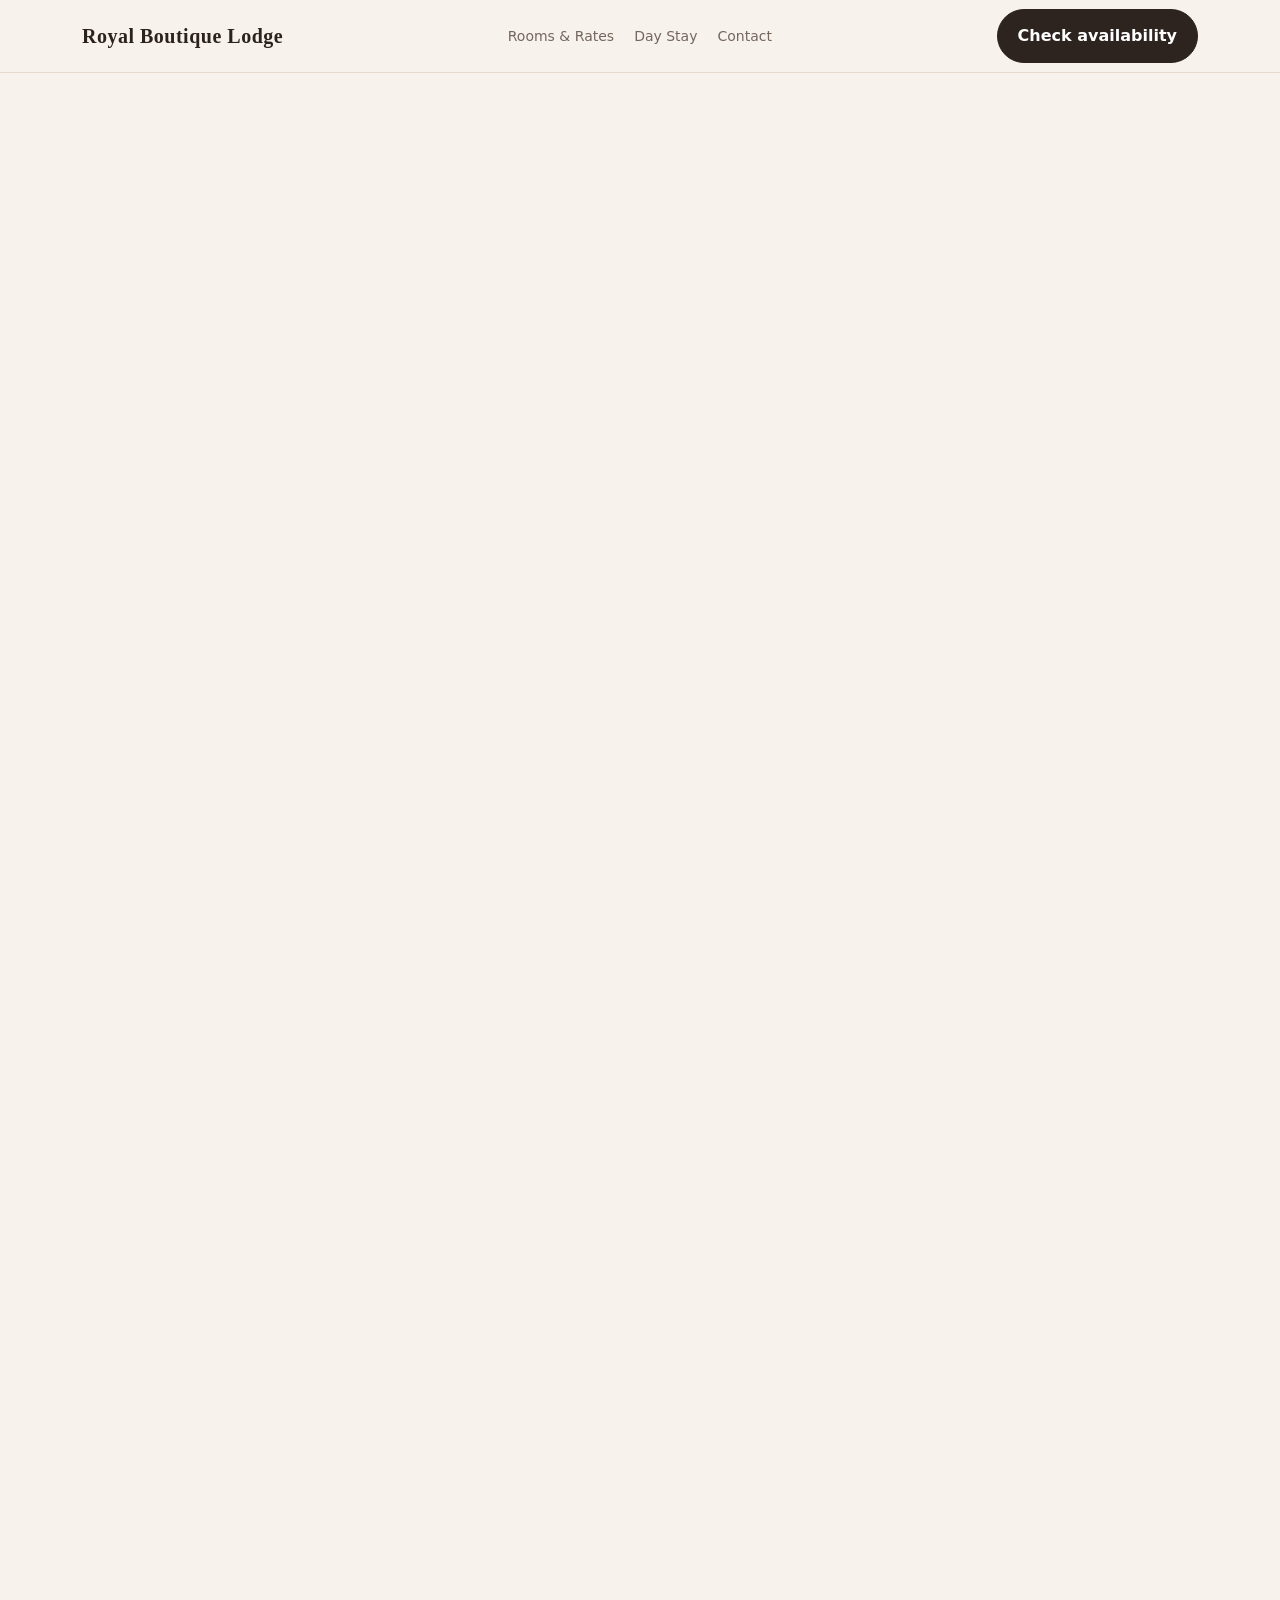
==== contact/index.html @ de84c00b "Refresh Royal Boutique Lodge photos and guest information" ====
<!doctype html><html lang="en-ZW"><head><meta charset="utf-8"><meta name="viewport" content="width=device-width,initial-scale=1"><title>Contact Royal Boutique Lodge | Hillside, Harare</title><meta name="description" content="Contact Royal Boutique Lodge at 76 Le Roux Drive, Hillside, Harare. Call or WhatsApp 0790249322 and open Google Maps directions to the lodge."><meta name="robots" content="index,follow,max-image-preview:large"><link rel="canonical" href="https://royalboutiquelodge.com/contact/"><link rel="icon" href="/favicon.svg" type="image/svg+xml"><link rel="stylesheet" href="/assets/styles.css"><meta property="og:title" content="Contact Royal Boutique Lodge | Hillside, Harare"><meta property="og:description" content="76 Le Roux Drive, Hillside, Harare · Call or WhatsApp 0790249322 · Google Maps directions available."><meta property="og:url" content="https://royalboutiquelodge.com/contact/"><meta property="og:type" content="website"><meta property="og:image" content="https://static.metricool.com/planner/202610/7304868-file-1771513072494324960.jpeg"><script type="application/ld+json">{"@context":"https://schema.org","@graph":[{"@type":"LodgingBusiness","@id":"https://royalboutiquelodge.com/#lodge","name":"Royal Boutique Lodge","url":"https://royalboutiquelodge.com/","telephone":"+263790249322","image":"https://static.metricool.com/planner/202610/7304868-file-1771513072494324960.jpeg","address":{"@type":"PostalAddress","streetAddress":"76 Le Roux Drive, Hillside","addressLocality":"Harare","addressCountry":"ZW"},"hasMap":"https://www.google.com/maps/dir/?api=1&destination=76%20Le%20Roux%20Drive%2C%20Hillside%2C%20Harare%2C%20Zimbabwe"},{"@type":"BreadcrumbList","itemListElement":[{"@type":"ListItem","position":1,"name":"Home","item":"https://royalboutiquelodge.com/"},{"@type":"ListItem","position":2,"name":"Contact","item":"https://royalboutiquelodge.com/contact/"}]}]}</script></head><body><header><div class="wrap"><nav><a class="brand" href="/">Royal Boutique Lodge</a><div class="navlinks"><a href="/rooms/">Rooms & Rates</a><a href="/day-stay-harare/">Day Stay</a><a href="/contact/">Contact</a></div><a class="btn primary" href="https://wa.me/263790249322?text=Hello%20Royal%20Boutique%20Lodge%2C%20I%27d%20like%20to%20check%20availability." target="_blank" rel="noopener noreferrer">Check availability</a></nav></div></header><main><section class="page-hero"><div class="wrap"><div class="breadcrumbs"><a href="/">Home</a> / Contact</div><div class="eyebrow">Hillside · Harare</div><h1>Contact Royal Boutique Lodge</h1><p>Call or WhatsApp us directly to check current room availability, or open the lodge address in Google Maps for directions.</p></div></section><section><div class="wrap split"><div><div class="room-photo"><img src="https://static.metricool.com/planner/202610/7304868-file-1771513072494324960.jpeg" alt="Actual exterior of Royal Boutique Lodge at 76 Le Roux Drive, Hillside, Harare" width="960" height="1280" loading="eager" decoding="async"></div><div class="photo-note" style="margin-top:16px"><strong>Actual photo:</strong> this is Royal Boutique Lodge in Hillside, Harare.</div></div><div class="contact-card"><div class="eyebrow" style="color:#d8af7a">Book direct</div><h2>Royal Boutique Lodge</h2><p>76 Le Roux Drive<br>Hillside, Harare<br>Zimbabwe</p><p><strong>Call or WhatsApp</strong><br><a href="tel:+263790249322">0790249322</a></p><div class="cta"><a class="btn light" href="https://wa.me/263790249322?text=Hello%20Royal%20Boutique%20Lodge%2C%20I%27d%20like%20to%20check%20availability." target="_blank" rel="noopener noreferrer">WhatsApp us</a><a class="btn ghost-light" href="tel:+263790249322">Call now</a><a class="btn ghost-light" href="https://www.google.com/maps/dir/?api=1&destination=76%20Le%20Roux%20Drive%2C%20Hillside%2C%20Harare%2C%20Zimbabwe" target="_blank" rel="noopener noreferrer">Get Google Maps directions</a></div></div></div></section><section style="padding-top:0"><div class="wrap"><div class="section-head"><div><div class="eyebrow">Find us</div><h2>76 Le Roux Drive, Hillside</h2></div><p>Use the interactive map below or tap Get directions to open Google Maps navigation.</p></div><div class="map"><iframe title="Map showing Royal Boutique Lodge in Hillside, Harare" src="https://www.google.com/maps?q=76+Le+Roux+Drive,+Hillside,+Harare,+Zimbabwe&output=embed" width="100%" height="100%" style="border:0;min-height:420px" loading="lazy" referrerpolicy="no-referrer-when-downgrade"></iframe></div><div class="cta"><a class="btn primary" href="https://www.google.com/maps/dir/?api=1&destination=76%20Le%20Roux%20Drive%2C%20Hillside%2C%20Harare%2C%20Zimbabwe" target="_blank" rel="noopener noreferrer">Open Google Maps directions</a></div></div></section></main><footer><div class="wrap footer-row"><div>Royal Boutique Lodge · 76 Le Roux Drive, Hillside, Harare</div><div class="footer-links"><a href="/">Home</a><a href="/rooms/">Rooms</a><a href="/day-stay-harare/">Day Stay</a><a href="https://www.google.com/maps/dir/?api=1&destination=76%20Le%20Roux%20Drive%2C%20Hillside%2C%20Harare%2C%20Zimbabwe" target="_blank" rel="noopener noreferrer">Google Maps</a></div></div></footer><div class="mobilebar"><a class="btn secondary" href="tel:+263790249322">Call</a><a class="btn primary" href="https://wa.me/263790249322?text=Hello%20Royal%20Boutique%20Lodge%2C%20I%27d%20like%20to%20check%20availability." target="_blank" rel="noopener noreferrer">WhatsApp</a></div></body></html>
---- assets/styles.css ----
:root{--ink:#2b211d;--paper:#f7f2eb;--surface:#fffaf4;--deep:#2d241f;--accent:#aa7a43;--muted:#74675f;--line:#e5d8ca;--shadow:0 22px 60px rgba(45,36,31,.13);--radius:24px}*{box-sizing:border-box}html{scroll-behavior:smooth}body{margin:0;font-family:Inter,system-ui,-apple-system,Segoe UI,Roboto,Arial,sans-serif;color:var(--ink);background:var(--paper);line-height:1.6}a{color:inherit;text-decoration:none}img{display:block;width:100%;height:100%;object-fit:cover}button,a{-webkit-tap-highlight-color:transparent}.skip{position:absolute;left:-9999px;top:auto}.skip:focus{left:12px;top:12px;background:#fff;padding:10px 14px;border-radius:8px;z-index:100}.wrap{max-width:1160px;margin:auto;padding:0 22px}.eyebrow{font-size:12px;letter-spacing:.17em;text-transform:uppercase;color:var(--accent);font-weight:800}.muted{color:var(--muted)}h1,h2,h3{font-family:Georgia,"Times New Roman",serif;line-height:1.08;margin-top:0}h1{font-size:clamp(44px,7vw,80px);letter-spacing:-.035em;margin:12px 0 20px}h2{font-size:clamp(32px,5vw,52px);letter-spacing:-.025em;margin-bottom:12px}h3{font-size:24px;margin-bottom:8px}p{margin-top:0}header{position:sticky;top:0;z-index:40;background:rgba(247,242,235,.95);backdrop-filter:blur(12px);border-bottom:1px solid rgba(229,216,202,.9)}nav{height:72px;display:flex;align-items:center;justify-content:space-between;gap:22px}.brand{font-family:Georgia,"Times New Roman",serif;font-weight:700;letter-spacing:.025em;font-size:20px;white-space:nowrap}.navlinks{display:flex;gap:20px;font-size:14px;color:var(--muted)}.navlinks a:hover,.navlinks a:focus-visible{color:var(--ink)}.btn{display:inline-flex;align-items:center;justify-content:center;gap:8px;border-radius:999px;padding:13px 20px;font-weight:800;border:1px solid var(--deep);transition:.18s ease}.btn:hover{transform:translateY(-1px)}.btn:focus-visible,.navlinks a:focus-visible{outline:3px solid rgba(170,122,67,.35);outline-offset:3px}.btn.primary{background:var(--deep);color:#fff}.btn.secondary{background:transparent}.btn.light{background:#fff;color:var(--deep);border-color:#fff}.btn.ghost-light{background:transparent;color:#fff;border-color:rgba(255,255,255,.72)}.hero{max-width:1160px;margin:auto;min-height:76vh;display:grid;grid-template-columns:1.02fr .98fr;align-items:center;gap:44px;padding:58px 22px 46px}.hero-copy>p{font-size:20px;color:var(--muted);max-width:650px}.hero-media{position:relative;height:600px;border-radius:30px;overflow:hidden;box-shadow:var(--shadow);background:#d8ccc0}.hero-media:after{content:"";position:absolute;inset:0;background:linear-gradient(180deg,transparent 55%,rgba(28,21,17,.42))}.hero-caption{position:absolute;left:24px;right:24px;bottom:22px;z-index:2;color:#fff;font-weight:700;font-size:14px}.chips,.cta{display:flex;flex-wrap:wrap;gap:10px}.chips{margin:22px 0 0}.chip{border:1px solid var(--line);background:var(--surface);border-radius:999px;padding:8px 12px;font-size:14px;font-weight:700}.cta{margin-top:26px}.trust-strip{border-top:1px solid var(--line);border-bottom:1px solid var(--line);background:rgba(255,250,244,.7)}.trust-grid{display:grid;grid-template-columns:repeat(4,1fr)}.trust-item{padding:18px;text-align:center;font-size:14px;font-weight:750;border-right:1px solid var(--line)}.trust-item:last-child{border-right:none}section{padding:78px 0;content-visibility:auto;contain-intrinsic-size:1px 700px}.hero{content-visibility:visible;contain-intrinsic-size:auto}.section-head{display:flex;justify-content:space-between;align-items:end;gap:28px;margin-bottom:30px}.section-head p{max-width:560px;color:var(--muted);margin-bottom:4px}.cards{display:grid;grid-template-columns:repeat(4,1fr);gap:16px}.card{background:var(--surface);border:1px solid var(--line);border-radius:var(--radius);overflow:hidden}.card-body{padding:22px}.card-media{aspect-ratio:4/3;background:#d9cec2}.price{font-family:Georgia,"Times New Roman",serif;font-size:31px;display:block;margin:8px 0 2px}.small{font-size:14px}.features{display:grid;grid-template-columns:repeat(3,1fr);gap:18px}.feature{background:var(--surface);border:1px solid var(--line);border-radius:22px;padding:26px}.feature p{color:var(--muted);margin-bottom:0}.gallery{display:grid;grid-template-columns:1.25fr .75fr;grid-template-rows:290px 290px;gap:14px}.gallery figure{margin:0;border-radius:24px;overflow:hidden;background:#ddd0c3}.gallery figure:first-child{grid-row:span 2}.split{display:grid;grid-template-columns:1fr 1fr;gap:36px;align-items:center}.dark-box{background:var(--deep);color:#fff;border-radius:28px;padding:38px}.dark-box p{color:#e9dfd7}.list{display:grid;gap:12px}.list-item{background:var(--surface);border:1px solid var(--line);border-radius:18px;padding:18px}.faq{display:grid;grid-template-columns:.9fr 1.1fr;gap:38px}.faq-list{display:grid;gap:12px}details{background:var(--surface);border:1px solid var(--line);border-radius:18px;padding:18px 20px}summary{font-weight:800;cursor:pointer}details p{color:var(--muted);margin:12px 0 0}.map{min-height:420px;border-radius:26px;overflow:hidden;border:1px solid var(--line);background:#e5dbd0}.contact-card{background:var(--deep);color:#fff;border-radius:26px;padding:38px}.contact-card p{color:#e8ddd2}.page-hero{padding:70px 0 36px}.page-hero p{max-width:760px;font-size:19px;color:var(--muted)}.breadcrumbs{font-size:13px;color:var(--muted);margin-bottom:18px}.breadcrumbs a{text-decoration:underline;text-underline-offset:3px}.room-layout{display:grid;grid-template-columns:1.05fr .95fr;gap:34px;align-items:start}.room-photo{aspect-ratio:4/3;border-radius:28px;overflow:hidden;background:#d8ccc0;box-shadow:var(--shadow)}.booking-box{position:sticky;top:96px;background:var(--surface);border:1px solid var(--line);border-radius:24px;padding:28px}.booking-box .price{font-size:38px}.notice{font-size:13px;color:var(--muted);margin-top:14px}.link-list{display:flex;flex-wrap:wrap;gap:10px}.text-link{font-weight:800;text-decoration:underline;text-underline-offset:4px}.photo-note{border:1px dashed #cbb49a;background:#f1e7dc;border-radius:18px;padding:16px;color:var(--muted);font-size:14px}footer{padding:34px 0 98px;border-top:1px solid var(--line);color:var(--muted);font-size:14px}.footer-row{display:flex;justify-content:space-between;gap:20px;flex-wrap:wrap}.footer-links{display:flex;gap:14px;flex-wrap:wrap}.mobilebar{display:none}@media(max-width:950px){.navlinks{display:none}.hero{grid-template-columns:1fr;min-height:auto;padding-top:38px}.hero-media{height:470px}.cards{grid-template-columns:1fr 1fr}.features{grid-template-columns:1fr 1fr}.split,.faq,.room-layout{grid-template-columns:1fr}.booking-box{position:static}.trust-grid{grid-template-columns:1fr 1fr}.trust-item:nth-child(2){border-right:none}.trust-item:nth-child(-n+2){border-bottom:1px solid var(--line)}}@media(max-width:600px){.wrap{padding:0 17px}header nav{height:66px}nav>.btn{display:none}.brand{font-size:18px}.hero{padding:28px 17px 34px}h1{font-size:44px}.hero-copy>p{font-size:18px}.hero-media{height:370px;border-radius:22px}section{padding:56px 0}.section-head{display:block}.cards,.features{grid-template-columns:1fr}.gallery{grid-template-columns:1fr;grid-template-rows:300px 230px 230px}.gallery figure:first-child{grid-row:auto}.trust-item{padding:15px 9px;font-size:13px}.dark-box,.contact-card,.booking-box{padding:26px}.mobilebar{position:fixed;bottom:0;left:0;right:0;z-index:50;background:#fff;padding:10px 12px;border-top:1px solid var(--line);display:grid;grid-template-columns:1fr 1fr;gap:10px}.mobilebar .btn{padding:12px 10px}}@media(prefers-reduced-motion:reduce){html{scroll-behavior:auto}.btn{transition:none}.btn:hover{transform:none}}
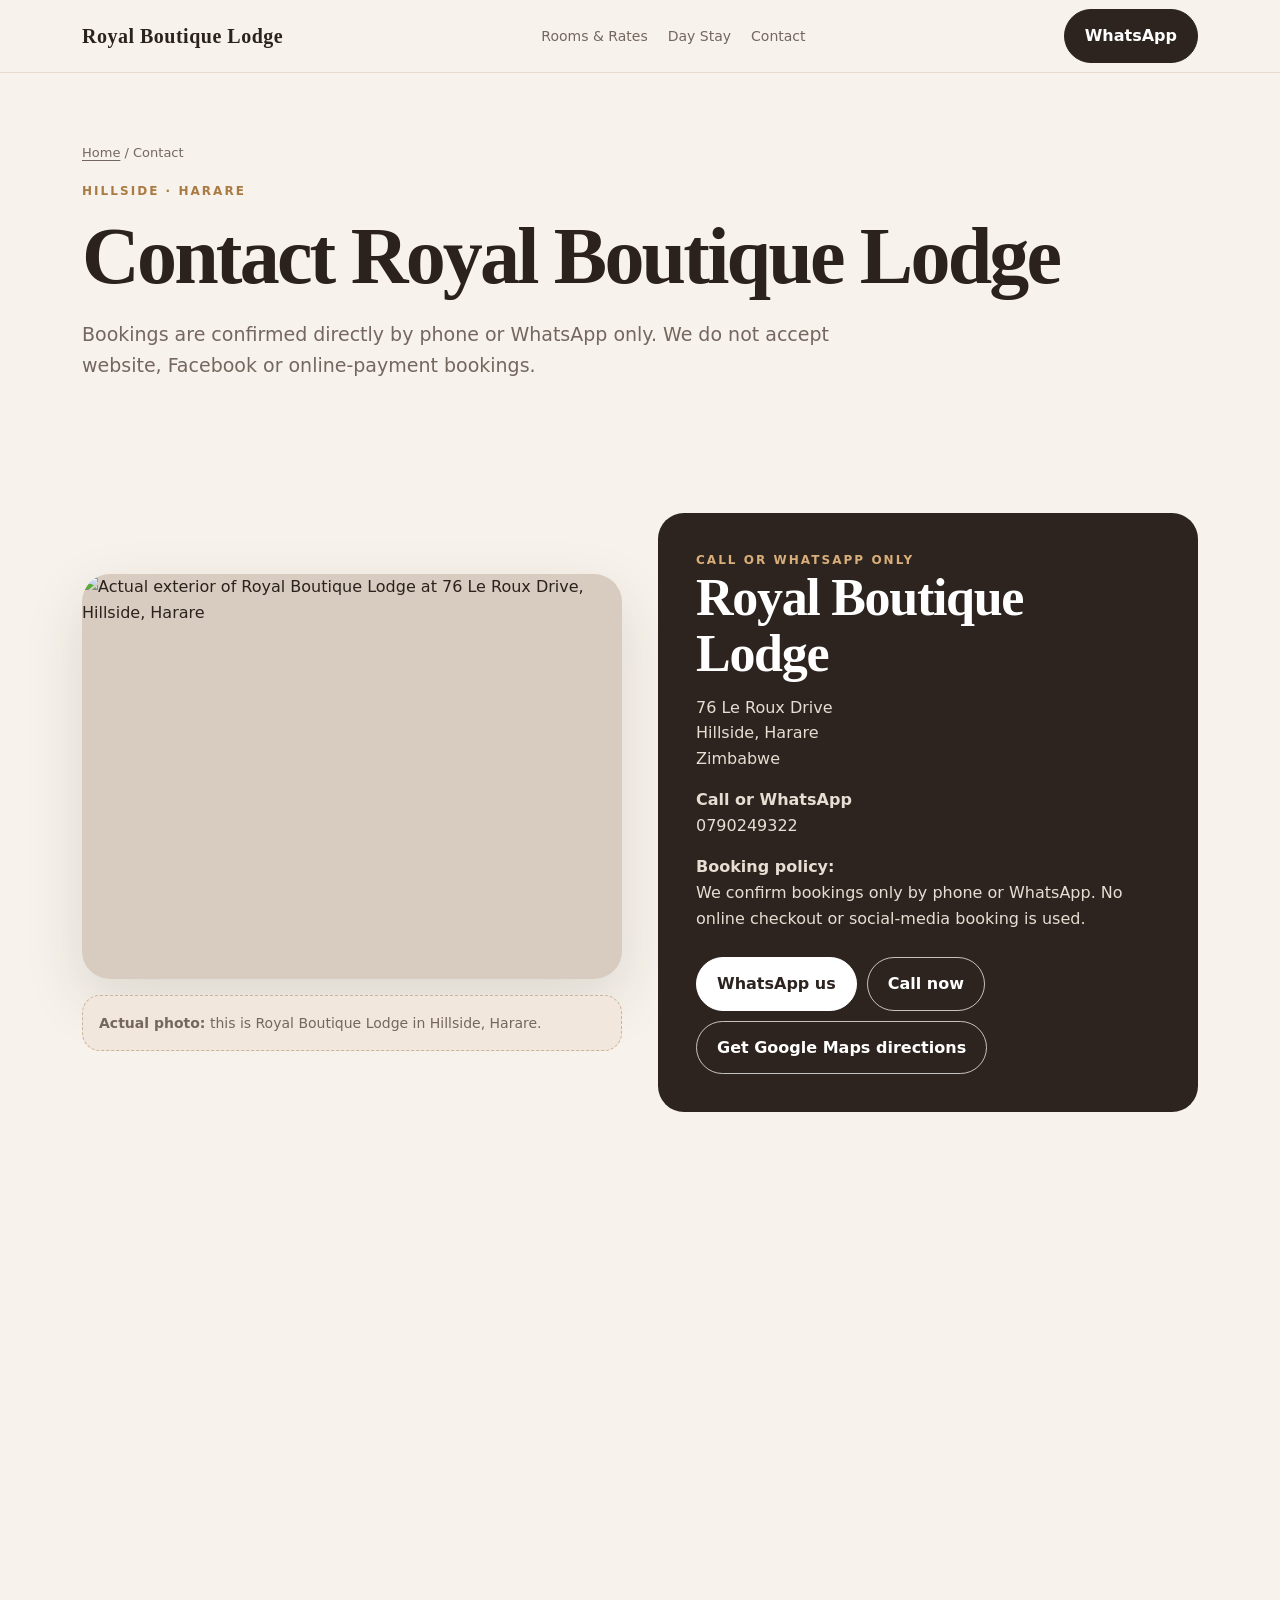
==== commit ce26a967: "Clarify phone and WhatsApp-only bookings" ====
--- a/contact/index.html
+++ b/contact/index.html
@@ -1 +1 @@
-<!doctype html><html lang="en-ZW"><head><meta charset="utf-8"><meta name="viewport" content="width=device-width,initial-scale=1"><title>Contact Royal Boutique Lodge | Hillside, Harare</title><meta name="description" content="Contact Royal Boutique Lodge at 76 Le Roux Drive, Hillside, Harare. Call or WhatsApp 0790249322 and open Google Maps directions to the lodge."><meta name="robots" content="index,follow,max-image-preview:large"><link rel="canonical" href="https://royalboutiquelodge.com/contact/"><link rel="icon" href="/favicon.svg" type="image/svg+xml"><link rel="stylesheet" href="/assets/styles.css"><meta property="og:title" content="Contact Royal Boutique Lodge | Hillside, Harare"><meta property="og:description" content="76 Le Roux Drive, Hillside, Harare · Call or WhatsApp 0790249322 · Google Maps directions available."><meta property="og:url" content="https://royalboutiquelodge.com/contact/"><meta property="og:type" content="website"><meta property="og:image" content="https://static.metricool.com/planner/202610/7304868-file-1771513072494324960.jpeg"><script type="application/ld+json">{"@context":"https://schema.org","@graph":[{"@type":"LodgingBusiness","@id":"https://royalboutiquelodge.com/#lodge","name":"Royal Boutique Lodge","url":"https://royalboutiquelodge.com/","telephone":"+263790249322","image":"https://static.metricool.com/planner/202610/7304868-file-1771513072494324960.jpeg","address":{"@type":"PostalAddress","streetAddress":"76 Le Roux Drive, Hillside","addressLocality":"Harare","addressCountry":"ZW"},"hasMap":"https://www.google.com/maps/dir/?api=1&destination=76%20Le%20Roux%20Drive%2C%20Hillside%2C%20Harare%2C%20Zimbabwe"},{"@type":"BreadcrumbList","itemListElement":[{"@type":"ListItem","position":1,"name":"Home","item":"https://royalboutiquelodge.com/"},{"@type":"ListItem","position":2,"name":"Contact","item":"https://royalboutiquelodge.com/contact/"}]}]}</script></head><body><header><div class="wrap"><nav><a class="brand" href="/">Royal Boutique Lodge</a><div class="navlinks"><a href="/rooms/">Rooms & Rates</a><a href="/day-stay-harare/">Day Stay</a><a href="/contact/">Contact</a></div><a class="btn primary" href="https://wa.me/263790249322?text=Hello%20Royal%20Boutique%20Lodge%2C%20I%27d%20like%20to%20check%20availability." target="_blank" rel="noopener noreferrer">Check availability</a></nav></div></header><main><section class="page-hero"><div class="wrap"><div class="breadcrumbs"><a href="/">Home</a> / Contact</div><div class="eyebrow">Hillside · Harare</div><h1>Contact Royal Boutique Lodge</h1><p>Call or WhatsApp us directly to check current room availability, or open the lodge address in Google Maps for directions.</p></div></section><section><div class="wrap split"><div><div class="room-photo"><img src="https://static.metricool.com/planner/202610/7304868-file-1771513072494324960.jpeg" alt="Actual exterior of Royal Boutique Lodge at 76 Le Roux Drive, Hillside, Harare" width="960" height="1280" loading="eager" decoding="async"></div><div class="photo-note" style="margin-top:16px"><strong>Actual photo:</strong> this is Royal Boutique Lodge in Hillside, Harare.</div></div><div class="contact-card"><div class="eyebrow" style="color:#d8af7a">Book direct</div><h2>Royal Boutique Lodge</h2><p>76 Le Roux Drive<br>Hillside, Harare<br>Zimbabwe</p><p><strong>Call or WhatsApp</strong><br><a href="tel:+263790249322">0790249322</a></p><div class="cta"><a class="btn light" href="https://wa.me/263790249322?text=Hello%20Royal%20Boutique%20Lodge%2C%20I%27d%20like%20to%20check%20availability." target="_blank" rel="noopener noreferrer">WhatsApp us</a><a class="btn ghost-light" href="tel:+263790249322">Call now</a><a class="btn ghost-light" href="https://www.google.com/maps/dir/?api=1&destination=76%20Le%20Roux%20Drive%2C%20Hillside%2C%20Harare%2C%20Zimbabwe" target="_blank" rel="noopener noreferrer">Get Google Maps directions</a></div></div></div></section><section style="padding-top:0"><div class="wrap"><div class="section-head"><div><div class="eyebrow">Find us</div><h2>76 Le Roux Drive, Hillside</h2></div><p>Use the interactive map below or tap Get directions to open Google Maps navigation.</p></div><div class="map"><iframe title="Map showing Royal Boutique Lodge in Hillside, Harare" src="https://www.google.com/maps?q=76+Le+Roux+Drive,+Hillside,+Harare,+Zimbabwe&output=embed" width="100%" height="100%" style="border:0;min-height:420px" loading="lazy" referrerpolicy="no-referrer-when-downgrade"></iframe></div><div class="cta"><a class="btn primary" href="https://www.google.com/maps/dir/?api=1&destination=76%20Le%20Roux%20Drive%2C%20Hillside%2C%20Harare%2C%20Zimbabwe" target="_blank" rel="noopener noreferrer">Open Google Maps directions</a></div></div></section></main><footer><div class="wrap footer-row"><div>Royal Boutique Lodge · 76 Le Roux Drive, Hillside, Harare</div><div class="footer-links"><a href="/">Home</a><a href="/rooms/">Rooms</a><a href="/day-stay-harare/">Day Stay</a><a href="https://www.google.com/maps/dir/?api=1&destination=76%20Le%20Roux%20Drive%2C%20Hillside%2C%20Harare%2C%20Zimbabwe" target="_blank" rel="noopener noreferrer">Google Maps</a></div></div></footer><div class="mobilebar"><a class="btn secondary" href="tel:+263790249322">Call</a><a class="btn primary" href="https://wa.me/263790249322?text=Hello%20Royal%20Boutique%20Lodge%2C%20I%27d%20like%20to%20check%20availability." target="_blank" rel="noopener noreferrer">WhatsApp</a></div></body></html>+<!doctype html><html lang="en-ZW"><head><meta charset="utf-8"><meta name="viewport" content="width=device-width,initial-scale=1"><title>Contact Royal Boutique Lodge | Hillside, Harare</title><meta name="description" content="Contact Royal Boutique Lodge at 76 Le Roux Drive, Hillside, Harare. Bookings are confirmed by call or WhatsApp only on 0790249322. Google Maps directions available."><meta name="robots" content="index,follow,max-image-preview:large"><link rel="canonical" href="https://royalboutiquelodge.com/contact/"><link rel="icon" href="/favicon.svg" type="image/svg+xml"><link rel="stylesheet" href="/assets/styles.css"><meta property="og:title" content="Contact Royal Boutique Lodge | Hillside, Harare"><meta property="og:description" content="76 Le Roux Drive, Hillside, Harare · Bookings by call or WhatsApp only · 0790249322."><meta property="og:url" content="https://royalboutiquelodge.com/contact/"><meta property="og:type" content="website"><meta property="og:image" content="https://static.metricool.com/planner/202610/7304868-file-1771513072494324960.jpeg"><script type="application/ld+json">{"@context":"https://schema.org","@graph":[{"@type":"LodgingBusiness","@id":"https://royalboutiquelodge.com/#lodge","name":"Royal Boutique Lodge","url":"https://royalboutiquelodge.com/","telephone":"+263790249322","image":"https://static.metricool.com/planner/202610/7304868-file-1771513072494324960.jpeg","address":{"@type":"PostalAddress","streetAddress":"76 Le Roux Drive, Hillside","addressLocality":"Harare","addressCountry":"ZW"},"hasMap":"https://www.google.com/maps/dir/?api=1&destination=76%20Le%20Roux%20Drive%2C%20Hillside%2C%20Harare%2C%20Zimbabwe"},{"@type":"BreadcrumbList","itemListElement":[{"@type":"ListItem","position":1,"name":"Home","item":"https://royalboutiquelodge.com/"},{"@type":"ListItem","position":2,"name":"Contact","item":"https://royalboutiquelodge.com/contact/"}]}]}</script></head><body><header><div class="wrap"><nav><a class="brand" href="/">Royal Boutique Lodge</a><div class="navlinks"><a href="/rooms/">Rooms & Rates</a><a href="/day-stay-harare/">Day Stay</a><a href="/contact/">Contact</a></div><a class="btn primary" href="https://wa.me/263790249322?text=Hello%20Royal%20Boutique%20Lodge%2C%20I%27d%20like%20to%20check%20availability." target="_blank" rel="noopener noreferrer">WhatsApp</a></nav></div></header><main><section class="page-hero"><div class="wrap"><div class="breadcrumbs"><a href="/">Home</a> / Contact</div><div class="eyebrow">Hillside · Harare</div><h1>Contact Royal Boutique Lodge</h1><p>Bookings are confirmed directly by phone or WhatsApp only. We do not accept website, Facebook or online-payment bookings.</p></div></section><section><div class="wrap split"><div><div class="room-photo"><img src="https://static.metricool.com/planner/202610/7304868-file-1771513072494324960.jpeg" alt="Actual exterior of Royal Boutique Lodge at 76 Le Roux Drive, Hillside, Harare" width="960" height="1280" loading="eager" decoding="async"></div><div class="photo-note" style="margin-top:16px"><strong>Actual photo:</strong> this is Royal Boutique Lodge in Hillside, Harare.</div></div><div class="contact-card"><div class="eyebrow" style="color:#d8af7a">Call or WhatsApp only</div><h2>Royal Boutique Lodge</h2><p>76 Le Roux Drive<br>Hillside, Harare<br>Zimbabwe</p><p><strong>Call or WhatsApp</strong><br><a href="tel:+263790249322">0790249322</a></p><p><strong>Booking policy:</strong><br>We confirm bookings only by phone or WhatsApp. No online checkout or social-media booking is used.</p><div class="cta"><a class="btn light" href="https://wa.me/263790249322?text=Hello%20Royal%20Boutique%20Lodge%2C%20I%27d%20like%20to%20check%20availability." target="_blank" rel="noopener noreferrer">WhatsApp us</a><a class="btn ghost-light" href="tel:+263790249322">Call now</a><a class="btn ghost-light" href="https://www.google.com/maps/dir/?api=1&destination=76%20Le%20Roux%20Drive%2C%20Hillside%2C%20Harare%2C%20Zimbabwe" target="_blank" rel="noopener noreferrer">Get Google Maps directions</a></div></div></div></section><section style="padding-top:0"><div class="wrap"><div class="section-head"><div><div class="eyebrow">Find us</div><h2>76 Le Roux Drive, Hillside</h2></div><p>Use the interactive map below or tap Get directions to open Google Maps navigation.</p></div><div class="map"><iframe title="Map showing Royal Boutique Lodge in Hillside, Harare" src="https://www.google.com/maps?q=76+Le+Roux+Drive,+Hillside,+Harare,+Zimbabwe&output=embed" width="100%" height="100%" style="border:0;min-height:420px" loading="lazy" referrerpolicy="no-referrer-when-downgrade"></iframe></div><div class="cta"><a class="btn primary" href="https://www.google.com/maps/dir/?api=1&destination=76%20Le%20Roux%20Drive%2C%20Hillside%2C%20Harare%2C%20Zimbabwe" target="_blank" rel="noopener noreferrer">Open Google Maps directions</a></div></div></section></main><footer><div class="wrap footer-row"><div>Royal Boutique Lodge · 76 Le Roux Drive, Hillside, Harare</div><div class="footer-links"><a href="/">Home</a><a href="/rooms/">Rooms</a><a href="/day-stay-harare/">Day Stay</a><a href="https://www.google.com/maps/dir/?api=1&destination=76%20Le%20Roux%20Drive%2C%20Hillside%2C%20Harare%2C%20Zimbabwe" target="_blank" rel="noopener noreferrer">Google Maps</a></div></div></footer><div class="mobilebar"><a class="btn secondary" href="tel:+263790249322">Call</a><a class="btn primary" href="https://wa.me/263790249322?text=Hello%20Royal%20Boutique%20Lodge%2C%20I%27d%20like%20to%20check%20availability." target="_blank" rel="noopener noreferrer">WhatsApp</a></div></body></html>
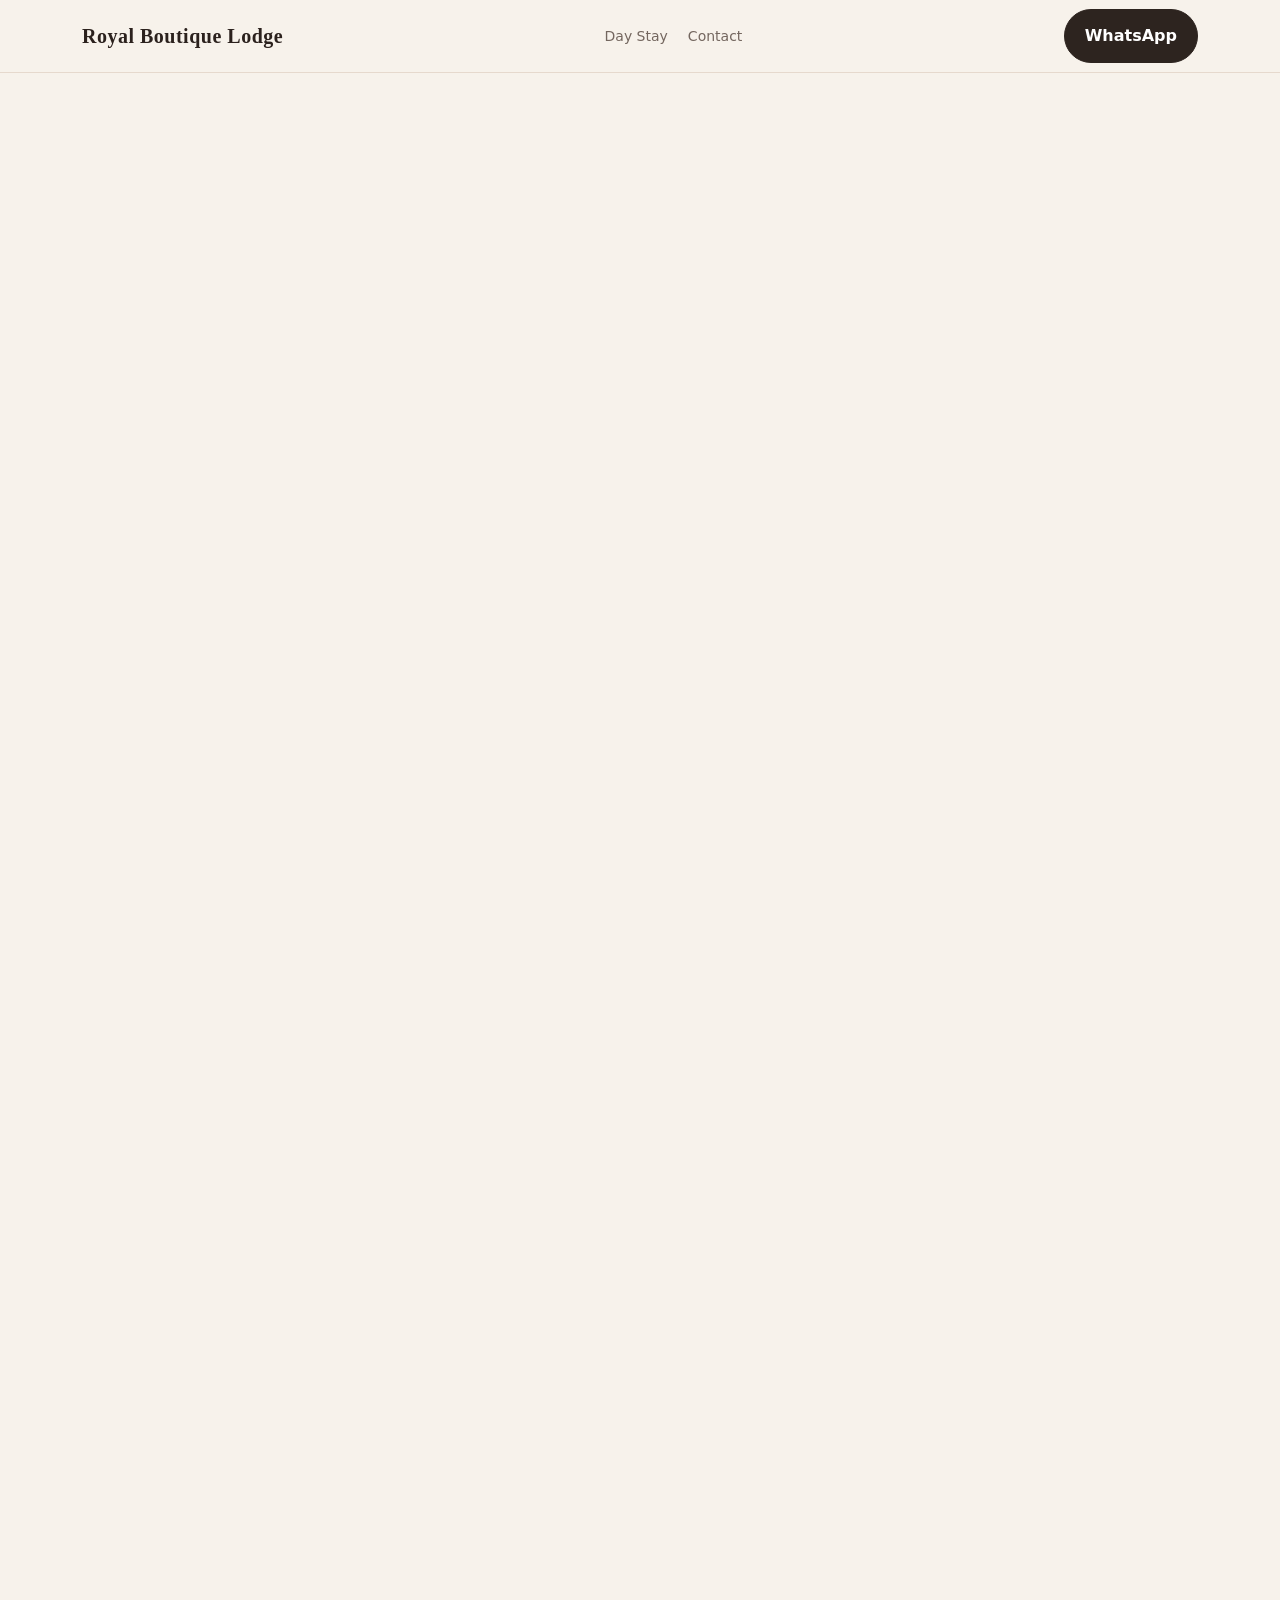
==== commit cdb5c0bf: "Improve Royal Boutique Lodge local contact SEO" ====
--- a/contact/index.html
+++ b/contact/index.html
@@ -1 +1 @@
-<!doctype html><html lang="en-ZW"><head><meta charset="utf-8"><meta name="viewport" content="width=device-width,initial-scale=1"><title>Contact Royal Boutique Lodge | Hillside, Harare</title><meta name="description" content="Contact Royal Boutique Lodge at 76 Le Roux Drive, Hillside, Harare. Bookings are confirmed by call or WhatsApp only on 0790249322. Google Maps directions available."><meta name="robots" content="index,follow,max-image-preview:large"><link rel="canonical" href="https://royalboutiquelodge.com/contact/"><link rel="icon" href="/favicon.svg" type="image/svg+xml"><link rel="stylesheet" href="/assets/styles.css"><meta property="og:title" content="Contact Royal Boutique Lodge | Hillside, Harare"><meta property="og:description" content="76 Le Roux Drive, Hillside, Harare · Bookings by call or WhatsApp only · 0790249322."><meta property="og:url" content="https://royalboutiquelodge.com/contact/"><meta property="og:type" content="website"><meta property="og:image" content="https://static.metricool.com/planner/202610/7304868-file-1771513072494324960.jpeg"><script type="application/ld+json">{"@context":"https://schema.org","@graph":[{"@type":"LodgingBusiness","@id":"https://royalboutiquelodge.com/#lodge","name":"Royal Boutique Lodge","url":"https://royalboutiquelodge.com/","telephone":"+263790249322","image":"https://static.metricool.com/planner/202610/7304868-file-1771513072494324960.jpeg","address":{"@type":"PostalAddress","streetAddress":"76 Le Roux Drive, Hillside","addressLocality":"Harare","addressCountry":"ZW"},"hasMap":"https://www.google.com/maps/dir/?api=1&destination=76%20Le%20Roux%20Drive%2C%20Hillside%2C%20Harare%2C%20Zimbabwe"},{"@type":"BreadcrumbList","itemListElement":[{"@type":"ListItem","position":1,"name":"Home","item":"https://royalboutiquelodge.com/"},{"@type":"ListItem","position":2,"name":"Contact","item":"https://royalboutiquelodge.com/contact/"}]}]}</script></head><body><header><div class="wrap"><nav><a class="brand" href="/">Royal Boutique Lodge</a><div class="navlinks"><a href="/rooms/">Rooms & Rates</a><a href="/day-stay-harare/">Day Stay</a><a href="/contact/">Contact</a></div><a class="btn primary" href="https://wa.me/263790249322?text=Hello%20Royal%20Boutique%20Lodge%2C%20I%27d%20like%20to%20check%20availability." target="_blank" rel="noopener noreferrer">WhatsApp</a></nav></div></header><main><section class="page-hero"><div class="wrap"><div class="breadcrumbs"><a href="/">Home</a> / Contact</div><div class="eyebrow">Hillside · Harare</div><h1>Contact Royal Boutique Lodge</h1><p>Bookings are confirmed directly by phone or WhatsApp only. We do not accept website, Facebook or online-payment bookings.</p></div></section><section><div class="wrap split"><div><div class="room-photo"><img src="https://static.metricool.com/planner/202610/7304868-file-1771513072494324960.jpeg" alt="Actual exterior of Royal Boutique Lodge at 76 Le Roux Drive, Hillside, Harare" width="960" height="1280" loading="eager" decoding="async"></div><div class="photo-note" style="margin-top:16px"><strong>Actual photo:</strong> this is Royal Boutique Lodge in Hillside, Harare.</div></div><div class="contact-card"><div class="eyebrow" style="color:#d8af7a">Call or WhatsApp only</div><h2>Royal Boutique Lodge</h2><p>76 Le Roux Drive<br>Hillside, Harare<br>Zimbabwe</p><p><strong>Call or WhatsApp</strong><br><a href="tel:+263790249322">0790249322</a></p><p><strong>Booking policy:</strong><br>We confirm bookings only by phone or WhatsApp. No online checkout or social-media booking is used.</p><div class="cta"><a class="btn light" href="https://wa.me/263790249322?text=Hello%20Royal%20Boutique%20Lodge%2C%20I%27d%20like%20to%20check%20availability." target="_blank" rel="noopener noreferrer">WhatsApp us</a><a class="btn ghost-light" href="tel:+263790249322">Call now</a><a class="btn ghost-light" href="https://www.google.com/maps/dir/?api=1&destination=76%20Le%20Roux%20Drive%2C%20Hillside%2C%20Harare%2C%20Zimbabwe" target="_blank" rel="noopener noreferrer">Get Google Maps directions</a></div></div></div></section><section style="padding-top:0"><div class="wrap"><div class="section-head"><div><div class="eyebrow">Find us</div><h2>76 Le Roux Drive, Hillside</h2></div><p>Use the interactive map below or tap Get directions to open Google Maps navigation.</p></div><div class="map"><iframe title="Map showing Royal Boutique Lodge in Hillside, Harare" src="https://www.google.com/maps?q=76+Le+Roux+Drive,+Hillside,+Harare,+Zimbabwe&output=embed" width="100%" height="100%" style="border:0;min-height:420px" loading="lazy" referrerpolicy="no-referrer-when-downgrade"></iframe></div><div class="cta"><a class="btn primary" href="https://www.google.com/maps/dir/?api=1&destination=76%20Le%20Roux%20Drive%2C%20Hillside%2C%20Harare%2C%20Zimbabwe" target="_blank" rel="noopener noreferrer">Open Google Maps directions</a></div></div></section></main><footer><div class="wrap footer-row"><div>Royal Boutique Lodge · 76 Le Roux Drive, Hillside, Harare</div><div class="footer-links"><a href="/">Home</a><a href="/rooms/">Rooms</a><a href="/day-stay-harare/">Day Stay</a><a href="https://www.google.com/maps/dir/?api=1&destination=76%20Le%20Roux%20Drive%2C%20Hillside%2C%20Harare%2C%20Zimbabwe" target="_blank" rel="noopener noreferrer">Google Maps</a></div></div></footer><div class="mobilebar"><a class="btn secondary" href="tel:+263790249322">Call</a><a class="btn primary" href="https://wa.me/263790249322?text=Hello%20Royal%20Boutique%20Lodge%2C%20I%27d%20like%20to%20check%20availability." target="_blank" rel="noopener noreferrer">WhatsApp</a></div></body></html>+<!doctype html><html lang="en-ZW"><head><meta charset="utf-8"><meta name="viewport" content="width=device-width,initial-scale=1,viewport-fit=cover"><title>Royal Boutique Lodge Hillside Harare | Call or WhatsApp</title><meta name="description" content="Royal Boutique Lodge, 76 Le Roux Drive, Hillside, Harare. Call or WhatsApp 0790249322 for day stays and overnight accommodation. Google Maps directions available."><meta name="robots" content="index,follow,max-image-preview:large"><link rel="canonical" href="https://royalboutiquelodge.com/contact/"><link rel="icon" href="/favicon.svg" type="image/svg+xml"><link rel="stylesheet" href="/assets/styles.css"><meta property="og:title" content="Royal Boutique Lodge Hillside Harare | Contact"><meta property="og:description" content="76 Le Roux Drive, Hillside, Harare · Call or WhatsApp 0790249322 for accommodation availability."><meta property="og:url" content="https://royalboutiquelodge.com/contact/"><meta property="og:type" content="website"><meta property="og:image" content="https://static.metricool.com/planner/202610/7304868-file-1771513072494324960.jpeg"><script type="application/ld+json">{"@context":"https://schema.org","@graph":[{"@type":"LodgingBusiness","@id":"https://royalboutiquelodge.com/#lodge","name":"Royal Boutique Lodge","url":"https://royalboutiquelodge.com/","telephone":"+263790249322","priceRange":"US$30-US$70","image":"https://static.metricool.com/planner/202610/7304868-file-1771513072494324960.jpeg","address":{"@type":"PostalAddress","streetAddress":"76 Le Roux Drive, Hillside","addressLocality":"Harare","addressCountry":"ZW"},"areaServed":{"@type":"City","name":"Harare"},"hasMap":"https://www.google.com/maps/dir/?api=1&destination=76%20Le%20Roux%20Drive%2C%20Hillside%2C%20Harare%2C%20Zimbabwe","contactPoint":{"@type":"ContactPoint","telephone":"+263790249322","contactType":"reservations","availableLanguage":"English"}},{"@type":"BreadcrumbList","itemListElement":[{"@type":"ListItem","position":1,"name":"Home","item":"https://royalboutiquelodge.com/"},{"@type":"ListItem","position":2,"name":"Contact Royal Boutique Lodge","item":"https://royalboutiquelodge.com/contact/"}]}]}</script></head><body><header><div class="wrap"><nav><a class="brand" href="/">Royal Boutique Lodge</a><div class="navlinks"><a href="/day-stay-harare/">Day Stay</a><a href="/contact/">Contact</a></div><a class="btn primary" href="https://wa.me/263790249322?text=Hello%20Royal%20Boutique%20Lodge%2C%20I%27d%20like%20to%20check%20availability." target="_blank" rel="noopener noreferrer">WhatsApp</a></nav></div></header><main><section class="page-hero"><div class="wrap"><div class="breadcrumbs"><a href="/">Home</a> / Contact</div><div class="eyebrow">Royal Boutique Lodge · Hillside · Harare</div><h1>Contact Royal Boutique Lodge in Harare</h1><p>For day stay or overnight accommodation in Hillside, call or WhatsApp 0790249322. Bookings are confirmed directly by phone or WhatsApp only.</p></div></section><section><div class="wrap split"><div><div class="room-photo"><img src="https://static.metricool.com/planner/202610/7304868-file-1771513072494324960.jpeg" alt="Royal Boutique Lodge exterior at 76 Le Roux Drive Hillside Harare" width="960" height="1280" loading="eager" decoding="async"></div><div class="photo-note" style="margin-top:16px"><strong>Actual photo:</strong> Royal Boutique Lodge in Hillside, Harare.</div></div><div class="contact-card"><div class="eyebrow" style="color:#d8af7a">Call or WhatsApp only</div><h2>Royal Boutique Lodge</h2><p>76 Le Roux Drive<br>Hillside, Harare<br>Zimbabwe</p><p><strong>Call or WhatsApp</strong><br><a href="tel:+263790249322">0790249322</a></p><p><strong>Accommodation rates</strong><br>Day stay US$30 · Overnight US$40–70</p><p><strong>Booking policy</strong><br>Bookings are confirmed only by phone or WhatsApp. No online checkout or social-media booking is used.</p><div class="cta"><a class="btn light" href="https://wa.me/263790249322?text=Hello%20Royal%20Boutique%20Lodge%2C%20I%27d%20like%20to%20check%20availability." target="_blank" rel="noopener noreferrer">WhatsApp us</a><a class="btn ghost-light" href="tel:+263790249322">Call now</a><a class="btn ghost-light" href="https://www.google.com/maps/dir/?api=1&destination=76%20Le%20Roux%20Drive%2C%20Hillside%2C%20Harare%2C%20Zimbabwe" target="_blank" rel="noopener noreferrer">Get directions</a></div></div></div></section><section style="padding-top:0"><div class="wrap"><div class="section-head"><div><div class="eyebrow">Find accommodation in Hillside</div><h2>76 Le Roux Drive, Hillside, Harare</h2></div><p>Use the map below or tap Get directions to open Google Maps navigation to Royal Boutique Lodge.</p></div><div class="map"><iframe title="Map showing Royal Boutique Lodge at 76 Le Roux Drive Hillside Harare" src="https://www.google.com/maps?q=76+Le+Roux+Drive,+Hillside,+Harare,+Zimbabwe&output=embed" width="100%" height="100%" style="border:0;min-height:420px" loading="lazy" referrerpolicy="no-referrer-when-downgrade"></iframe></div><div class="cta"><a class="btn primary" href="https://www.google.com/maps/dir/?api=1&destination=76%20Le%20Roux%20Drive%2C%20Hillside%2C%20Harare%2C%20Zimbabwe" target="_blank" rel="noopener noreferrer">Open Google Maps directions</a></div></div></section></main><footer><div class="wrap footer-row"><div>Royal Boutique Lodge · 76 Le Roux Drive, Hillside, Harare</div><div class="footer-links"><a href="/">Home</a><a href="/rooms/">Overnight Accommodation</a><a href="/day-stay-harare/">Day Stay</a></div></div></footer><div class="mobilebar"><a class="btn secondary" href="tel:+263790249322">Call</a><a class="btn primary" href="https://wa.me/263790249322?text=Hello%20Royal%20Boutique%20Lodge%2C%20I%27d%20like%20to%20check%20availability." target="_blank" rel="noopener noreferrer">WhatsApp</a></div></body></html>
--- a/assets/styles.css
+++ b/assets/styles.css
@@ -1 +1 @@
-:root{--ink:#2b211d;--paper:#f7f2eb;--surface:#fffaf4;--deep:#2d241f;--accent:#aa7a43;--muted:#74675f;--line:#e5d8ca;--shadow:0 22px 60px rgba(45,36,31,.13);--radius:24px}*{box-sizing:border-box}html{scroll-behavior:smooth}body{margin:0;font-family:Inter,system-ui,-apple-system,Segoe UI,Roboto,Arial,sans-serif;color:var(--ink);background:var(--paper);line-height:1.6}a{color:inherit;text-decoration:none}img{display:block;width:100%;height:100%;object-fit:cover}button,a{-webkit-tap-highlight-color:transparent}.skip{position:absolute;left:-9999px;top:auto}.skip:focus{left:12px;top:12px;background:#fff;padding:10px 14px;border-radius:8px;z-index:100}.wrap{max-width:1160px;margin:auto;padding:0 22px}.eyebrow{font-size:12px;letter-spacing:.17em;text-transform:uppercase;color:var(--accent);font-weight:800}.muted{color:var(--muted)}h1,h2,h3{font-family:Georgia,"Times New Roman",serif;line-height:1.08;margin-top:0}h1{font-size:clamp(44px,7vw,80px);letter-spacing:-.035em;margin:12px 0 20px}h2{font-size:clamp(32px,5vw,52px);letter-spacing:-.025em;margin-bottom:12px}h3{font-size:24px;margin-bottom:8px}p{margin-top:0}header{position:sticky;top:0;z-index:40;background:rgba(247,242,235,.95);backdrop-filter:blur(12px);border-bottom:1px solid rgba(229,216,202,.9)}nav{height:72px;display:flex;align-items:center;justify-content:space-between;gap:22px}.brand{font-family:Georgia,"Times New Roman",serif;font-weight:700;letter-spacing:.025em;font-size:20px;white-space:nowrap}.navlinks{display:flex;gap:20px;font-size:14px;color:var(--muted)}.navlinks a:hover,.navlinks a:focus-visible{color:var(--ink)}.btn{display:inline-flex;align-items:center;justify-content:center;gap:8px;border-radius:999px;padding:13px 20px;font-weight:800;border:1px solid var(--deep);transition:.18s ease}.btn:hover{transform:translateY(-1px)}.btn:focus-visible,.navlinks a:focus-visible{outline:3px solid rgba(170,122,67,.35);outline-offset:3px}.btn.primary{background:var(--deep);color:#fff}.btn.secondary{background:transparent}.btn.light{background:#fff;color:var(--deep);border-color:#fff}.btn.ghost-light{background:transparent;color:#fff;border-color:rgba(255,255,255,.72)}.hero{max-width:1160px;margin:auto;min-height:76vh;display:grid;grid-template-columns:1.02fr .98fr;align-items:center;gap:44px;padding:58px 22px 46px}.hero-copy>p{font-size:20px;color:var(--muted);max-width:650px}.hero-media{position:relative;height:600px;border-radius:30px;overflow:hidden;box-shadow:var(--shadow);background:#d8ccc0}.hero-media:after{content:"";position:absolute;inset:0;background:linear-gradient(180deg,transparent 55%,rgba(28,21,17,.42))}.hero-caption{position:absolute;left:24px;right:24px;bottom:22px;z-index:2;color:#fff;font-weight:700;font-size:14px}.chips,.cta{display:flex;flex-wrap:wrap;gap:10px}.chips{margin:22px 0 0}.chip{border:1px solid var(--line);background:var(--surface);border-radius:999px;padding:8px 12px;font-size:14px;font-weight:700}.cta{margin-top:26px}.trust-strip{border-top:1px solid var(--line);border-bottom:1px solid var(--line);background:rgba(255,250,244,.7)}.trust-grid{display:grid;grid-template-columns:repeat(4,1fr)}.trust-item{padding:18px;text-align:center;font-size:14px;font-weight:750;border-right:1px solid var(--line)}.trust-item:last-child{border-right:none}section{padding:78px 0;content-visibility:auto;contain-intrinsic-size:1px 700px}.hero{content-visibility:visible;contain-intrinsic-size:auto}.section-head{display:flex;justify-content:space-between;align-items:end;gap:28px;margin-bottom:30px}.section-head p{max-width:560px;color:var(--muted);margin-bottom:4px}.cards{display:grid;grid-template-columns:repeat(4,1fr);gap:16px}.card{background:var(--surface);border:1px solid var(--line);border-radius:var(--radius);overflow:hidden}.card-body{padding:22px}.card-media{aspect-ratio:4/3;background:#d9cec2}.price{font-family:Georgia,"Times New Roman",serif;font-size:31px;display:block;margin:8px 0 2px}.small{font-size:14px}.features{display:grid;grid-template-columns:repeat(3,1fr);gap:18px}.feature{background:var(--surface);border:1px solid var(--line);border-radius:22px;padding:26px}.feature p{color:var(--muted);margin-bottom:0}.gallery{display:grid;grid-template-columns:1.25fr .75fr;grid-template-rows:290px 290px;gap:14px}.gallery figure{margin:0;border-radius:24px;overflow:hidden;background:#ddd0c3}.gallery figure:first-child{grid-row:span 2}.split{display:grid;grid-template-columns:1fr 1fr;gap:36px;align-items:center}.dark-box{background:var(--deep);color:#fff;border-radius:28px;padding:38px}.dark-box p{color:#e9dfd7}.list{display:grid;gap:12px}.list-item{background:var(--surface);border:1px solid var(--line);border-radius:18px;padding:18px}.faq{display:grid;grid-template-columns:.9fr 1.1fr;gap:38px}.faq-list{display:grid;gap:12px}details{background:var(--surface);border:1px solid var(--line);border-radius:18px;padding:18px 20px}summary{font-weight:800;cursor:pointer}details p{color:var(--muted);margin:12px 0 0}.map{min-height:420px;border-radius:26px;overflow:hidden;border:1px solid var(--line);background:#e5dbd0}.contact-card{background:var(--deep);color:#fff;border-radius:26px;padding:38px}.contact-card p{color:#e8ddd2}.page-hero{padding:70px 0 36px}.page-hero p{max-width:760px;font-size:19px;color:var(--muted)}.breadcrumbs{font-size:13px;color:var(--muted);margin-bottom:18px}.breadcrumbs a{text-decoration:underline;text-underline-offset:3px}.room-layout{display:grid;grid-template-columns:1.05fr .95fr;gap:34px;align-items:start}.room-photo{aspect-ratio:4/3;border-radius:28px;overflow:hidden;background:#d8ccc0;box-shadow:var(--shadow)}.booking-box{position:sticky;top:96px;background:var(--surface);border:1px solid var(--line);border-radius:24px;padding:28px}.booking-box .price{font-size:38px}.notice{font-size:13px;color:var(--muted);margin-top:14px}.link-list{display:flex;flex-wrap:wrap;gap:10px}.text-link{font-weight:800;text-decoration:underline;text-underline-offset:4px}.photo-note{border:1px dashed #cbb49a;background:#f1e7dc;border-radius:18px;padding:16px;color:var(--muted);font-size:14px}footer{padding:34px 0 98px;border-top:1px solid var(--line);color:var(--muted);font-size:14px}.footer-row{display:flex;justify-content:space-between;gap:20px;flex-wrap:wrap}.footer-links{display:flex;gap:14px;flex-wrap:wrap}.mobilebar{display:none}@media(max-width:950px){.navlinks{display:none}.hero{grid-template-columns:1fr;min-height:auto;padding-top:38px}.hero-media{height:470px}.cards{grid-template-columns:1fr 1fr}.features{grid-template-columns:1fr 1fr}.split,.faq,.room-layout{grid-template-columns:1fr}.booking-box{position:static}.trust-grid{grid-template-columns:1fr 1fr}.trust-item:nth-child(2){border-right:none}.trust-item:nth-child(-n+2){border-bottom:1px solid var(--line)}}@media(max-width:600px){.wrap{padding:0 17px}header nav{height:66px}nav>.btn{display:none}.brand{font-size:18px}.hero{padding:28px 17px 34px}h1{font-size:44px}.hero-copy>p{font-size:18px}.hero-media{height:370px;border-radius:22px}section{padding:56px 0}.section-head{display:block}.cards,.features{grid-template-columns:1fr}.gallery{grid-template-columns:1fr;grid-template-rows:300px 230px 230px}.gallery figure:first-child{grid-row:auto}.trust-item{padding:15px 9px;font-size:13px}.dark-box,.contact-card,.booking-box{padding:26px}.mobilebar{position:fixed;bottom:0;left:0;right:0;z-index:50;background:#fff;padding:10px 12px;border-top:1px solid var(--line);display:grid;grid-template-columns:1fr 1fr;gap:10px}.mobilebar .btn{padding:12px 10px}}@media(prefers-reduced-motion:reduce){html{scroll-behavior:auto}.btn{transition:none}.btn:hover{transform:none}}+:root{--ink:#2b211d;--paper:#f7f2eb;--surface:#fffaf4;--deep:#2d241f;--accent:#aa7a43;--muted:#74675f;--line:#e5d8ca;--shadow:0 22px 60px rgba(45,36,31,.13);--radius:24px}*{box-sizing:border-box}html{scroll-behavior:smooth}body{margin:0;font-family:Inter,system-ui,-apple-system,Segoe UI,Roboto,Arial,sans-serif;color:var(--ink);background:var(--paper);line-height:1.6}a{color:inherit;text-decoration:none}a[href*="facebook.com"]{display:none!important}img{display:block;width:100%;height:100%;object-fit:cover}button,a{-webkit-tap-highlight-color:transparent}.skip{position:absolute;left:-9999px;top:auto}.skip:focus{left:12px;top:12px;background:#fff;padding:10px 14px;border-radius:8px;z-index:100}.wrap{max-width:1160px;margin:auto;padding:0 22px}.eyebrow{font-size:12px;letter-spacing:.17em;text-transform:uppercase;color:var(--accent);font-weight:800}.muted{color:var(--muted)}h1,h2,h3{font-family:Georgia,"Times New Roman",serif;line-height:1.08;margin-top:0}h1{font-size:clamp(44px,7vw,80px);letter-spacing:-.035em;margin:12px 0 20px}h2{font-size:clamp(32px,5vw,52px);letter-spacing:-.025em;margin-bottom:12px}h3{font-size:24px;margin-bottom:8px}p{margin-top:0}header{position:sticky;top:0;z-index:40;background:rgba(247,242,235,.95);backdrop-filter:blur(12px);border-bottom:1px solid rgba(229,216,202,.9)}nav{height:72px;display:flex;align-items:center;justify-content:space-between;gap:22px}.brand{font-family:Georgia,"Times New Roman",serif;font-weight:700;letter-spacing:.025em;font-size:20px;white-space:nowrap}.navlinks{display:flex;gap:20px;font-size:14px;color:var(--muted)}.navlinks a:hover,.navlinks a:focus-visible{color:var(--ink)}.btn{display:inline-flex;align-items:center;justify-content:center;gap:8px;border-radius:999px;padding:13px 20px;font-weight:800;border:1px solid var(--deep);transition:.18s ease}.btn:hover{transform:translateY(-1px)}.btn:focus-visible,.navlinks a:focus-visible{outline:3px solid rgba(170,122,67,.35);outline-offset:3px}.btn.primary{background:var(--deep);color:#fff}.btn.secondary{background:transparent}.btn.light{background:#fff;color:var(--deep);border-color:#fff}.btn.ghost-light{background:transparent;color:#fff;border-color:rgba(255,255,255,.72)}.hero{max-width:1160px;margin:auto;min-height:76vh;display:grid;grid-template-columns:1.02fr .98fr;align-items:center;gap:44px;padding:58px 22px 46px}.hero-copy>p{font-size:20px;color:var(--muted);max-width:650px}.hero-media{position:relative;height:600px;border-radius:30px;overflow:hidden;box-shadow:var(--shadow);background:#d8ccc0}.hero-media:after{content:"";position:absolute;inset:0;background:linear-gradient(180deg,transparent 55%,rgba(28,21,17,.42))}.hero-caption{position:absolute;left:24px;right:24px;bottom:22px;z-index:2;color:#fff;font-weight:700;font-size:14px}.chips,.cta{display:flex;flex-wrap:wrap;gap:10px}.chips{margin:22px 0 0}.chip{border:1px solid var(--line);background:var(--surface);border-radius:999px;padding:8px 12px;font-size:14px;font-weight:700}.cta{margin-top:26px}.trust-strip{border-top:1px solid var(--line);border-bottom:1px solid var(--line);background:rgba(255,250,244,.7)}.trust-grid{display:grid;grid-template-columns:repeat(4,1fr)}.trust-item{padding:18px;text-align:center;font-size:14px;font-weight:750;border-right:1px solid var(--line)}.trust-item:last-child{border-right:none}section{padding:78px 0;content-visibility:auto;contain-intrinsic-size:1px 700px}.hero{content-visibility:visible;contain-intrinsic-size:auto}.section-head{display:flex;justify-content:space-between;align-items:end;gap:28px;margin-bottom:30px}.section-head p{max-width:560px;color:var(--muted);margin-bottom:4px}.cards{display:grid;grid-template-columns:repeat(4,1fr);gap:16px}.card{background:var(--surface);border:1px solid var(--line);border-radius:var(--radius);overflow:hidden}.card-body{padding:22px}.card-media{aspect-ratio:4/3;background:#d9cec2}.price{font-family:Georgia,"Times New Roman",serif;font-size:31px;display:block;margin:8px 0 2px}.small{font-size:14px}.features{display:grid;grid-template-columns:repeat(3,1fr);gap:18px}.feature{background:var(--surface);border:1px solid var(--line);border-radius:22px;padding:26px}.feature p{color:var(--muted);margin-bottom:0}.gallery{display:grid;grid-template-columns:1.25fr .75fr;grid-template-rows:290px 290px;gap:14px}.gallery figure{margin:0;border-radius:24px;overflow:hidden;background:#ddd0c3}.gallery figure:first-child{grid-row:span 2}.split{display:grid;grid-template-columns:1fr 1fr;gap:36px;align-items:center}.dark-box{background:var(--deep);color:#fff;border-radius:28px;padding:38px}.dark-box p{color:#e9dfd7}.list{display:grid;gap:12px}.list-item{background:var(--surface);border:1px solid var(--line);border-radius:18px;padding:18px}.faq{display:grid;grid-template-columns:.9fr 1.1fr;gap:38px}.faq-list{display:grid;gap:12px}details{background:var(--surface);border:1px solid var(--line);border-radius:18px;padding:18px 20px}summary{font-weight:800;cursor:pointer}details p{color:var(--muted);margin:12px 0 0}.map{min-height:420px;border-radius:26px;overflow:hidden;border:1px solid var(--line);background:#e5dbd0}.contact-card{background:var(--deep);color:#fff;border-radius:26px;padding:38px}.contact-card p{color:#e8ddd2}.page-hero{padding:70px 0 36px}.page-hero p{max-width:760px;font-size:19px;color:var(--muted)}.breadcrumbs{font-size:13px;color:var(--muted);margin-bottom:18px}.breadcrumbs a{text-decoration:underline;text-underline-offset:3px}.room-layout{display:grid;grid-template-columns:1.05fr .95fr;gap:34px;align-items:start}.room-photo{aspect-ratio:4/3;border-radius:28px;overflow:hidden;background:#d8ccc0;box-shadow:var(--shadow)}.booking-box{position:sticky;top:96px;background:var(--surface);border:1px solid var(--line);border-radius:24px;padding:28px}.booking-box .price{font-size:38px}.notice{font-size:13px;color:var(--muted);margin-top:14px}.link-list{display:flex;flex-wrap:wrap;gap:10px}.text-link{font-weight:800;text-decoration:underline;text-underline-offset:4px}.photo-note{border:1px dashed #cbb49a;background:#f1e7dc;border-radius:18px;padding:16px;color:var(--muted);font-size:14px}footer{padding:34px 0 98px;border-top:1px solid var(--line);color:var(--muted);font-size:14px}.footer-row{display:flex;justify-content:space-between;gap:20px;flex-wrap:wrap}.footer-links{display:flex;gap:14px;flex-wrap:wrap}.mobilebar{display:none}.quick-rates{display:grid;grid-template-columns:repeat(2,minmax(0,1fr));gap:12px;margin-top:24px;max-width:520px}.quick-rate{background:var(--surface);border:1px solid var(--line);border-radius:18px;padding:16px 18px}.quick-rate span{display:block;color:var(--muted);font-size:13px;font-weight:700}.quick-rate strong{display:block;font-family:Georgia,"Times New Roman",serif;font-size:29px;line-height:1.1;margin-top:2px}.hero-secondary{margin-top:16px}.rate-grid{display:grid;grid-template-columns:repeat(4,1fr);gap:14px}.rate-card{background:var(--surface);border:1px solid var(--line);border-radius:20px;padding:22px}.rate-card span{display:block;font-size:14px;color:var(--muted);font-weight:700}.rate-card strong{display:block;font-family:Georgia,"Times New Roman",serif;font-size:32px;line-height:1.1;margin:7px 0 1px}.rate-card small{color:var(--muted)}.photo-note{margin-top:18px}.compact-head h2{margin-bottom:0}.rates-actions{margin-top:22px}@media(max-width:950px){.navlinks{display:none}.hero{grid-template-columns:1fr;min-height:auto;padding-top:38px}.hero-media{height:470px}.cards{grid-template-columns:1fr 1fr}.features{grid-template-columns:1fr 1fr}.rate-grid{grid-template-columns:1fr 1fr}.split,.faq,.room-layout{grid-template-columns:1fr}.booking-box{position:static}.trust-grid{grid-template-columns:1fr 1fr}.trust-item:nth-child(2){border-right:none}.trust-item:nth-child(-n+2){border-bottom:1px solid var(--line)}}@media(max-width:600px){body{padding-bottom:76px}.wrap{padding:0 16px}header nav{height:58px}header{position:sticky}.brand{font-size:17px}nav>.btn{display:none}.hero{padding:14px 16px 26px;gap:16px;display:flex;flex-direction:column}.hero-media{order:1;height:auto;aspect-ratio:4/5;width:100%;border-radius:20px;box-shadow:0 14px 34px rgba(45,36,31,.12)}.hero-media:after{background:linear-gradient(180deg,transparent 68%,rgba(28,21,17,.38))}.hero-caption{left:15px;right:15px;bottom:13px;font-size:12px}.hero-copy{order:2;width:100%}.hero .eyebrow{font-size:10px;letter-spacing:.13em;margin-top:2px}.hero h1{font-size:34px;line-height:1.02;margin:8px 0 12px}.hero-intro{display:none}.quick-rates{margin-top:0;gap:9px;max-width:none}.quick-rate{padding:12px 13px;border-radius:15px}.quick-rate span{font-size:12px}.quick-rate strong{font-size:24px}.hero-actions{display:grid;grid-template-columns:1fr 1fr;gap:9px;margin-top:14px}.hero-actions .btn{min-height:50px;padding:11px 10px;font-size:15px}.hero-secondary{text-align:center;margin-top:11px;font-size:14px}.hero .notice{text-align:center;margin:9px 0 0;font-size:12px}.trust-strip{display:none}section{padding:42px 0}.rates-section{padding-top:36px}.section-head{display:block;margin-bottom:18px}.section-head h2{font-size:31px;line-height:1.05}.section-head p{font-size:14px;line-height:1.45}.rate-grid{grid-template-columns:1fr 1fr;gap:9px}.rate-card{padding:15px 13px;border-radius:16px}.rate-card span{font-size:12px;line-height:1.25;min-height:31px}.rate-card strong{font-size:26px;margin-top:4px}.rate-card small{font-size:11px}.rates-actions{display:grid;grid-template-columns:1fr 1fr;gap:9px;margin-top:16px}.rates-actions .btn{padding:12px 9px;font-size:14px}.cards,.features{grid-template-columns:1fr}.features{gap:10px}.feature{padding:18px;border-radius:17px}.feature h3{font-size:21px;margin-bottom:5px}.feature p{font-size:14px;line-height:1.45}.gallery{grid-template-columns:1fr;grid-template-rows:auto;gap:10px}.gallery figure,.gallery figure:first-child{grid-row:auto;aspect-ratio:4/5;border-radius:18px}.gallery figure:nth-child(2),.gallery figure:nth-child(3){aspect-ratio:4/3}.photo-note{font-size:12px;padding:13px;border-radius:14px;margin-top:12px}.bathroom-section{padding-top:34px}.room-photo{border-radius:20px;aspect-ratio:4/5}.split{gap:16px}.dark-box,.contact-card,.booking-box{padding:22px;border-radius:20px}.dark-box h2{font-size:30px}.dark-box p{font-size:14px;line-height:1.5}.dark-box .cta{margin-top:18px;display:grid;grid-template-columns:1fr 1fr}.dark-box .btn{padding:11px 9px}.comforts-section{padding-top:38px}.location-section .split{display:flex;flex-direction:column}.location-section .dark-box{order:1}.location-section .list{order:2;width:100%}.list-item{padding:14px 15px}.faq{gap:20px}.faq h2{font-size:31px}.faq-list{gap:9px}details{padding:15px 16px;border-radius:15px}summary{font-size:14px}.footer-row{font-size:12px}.footer-links{gap:10px}.mobilebar{position:fixed;bottom:0;left:0;right:0;z-index:50;background:rgba(255,255,255,.98);padding:9px 10px calc(9px + env(safe-area-inset-bottom));border-top:1px solid var(--line);display:grid;grid-template-columns:1fr 1fr;gap:9px;box-shadow:0 -10px 30px rgba(45,36,31,.08)}.mobilebar .btn{min-height:48px;padding:11px 10px;font-size:15px}}@media(prefers-reduced-motion:reduce){html{scroll-behavior:auto}.btn{transition:none}.btn:hover{transform:none}}
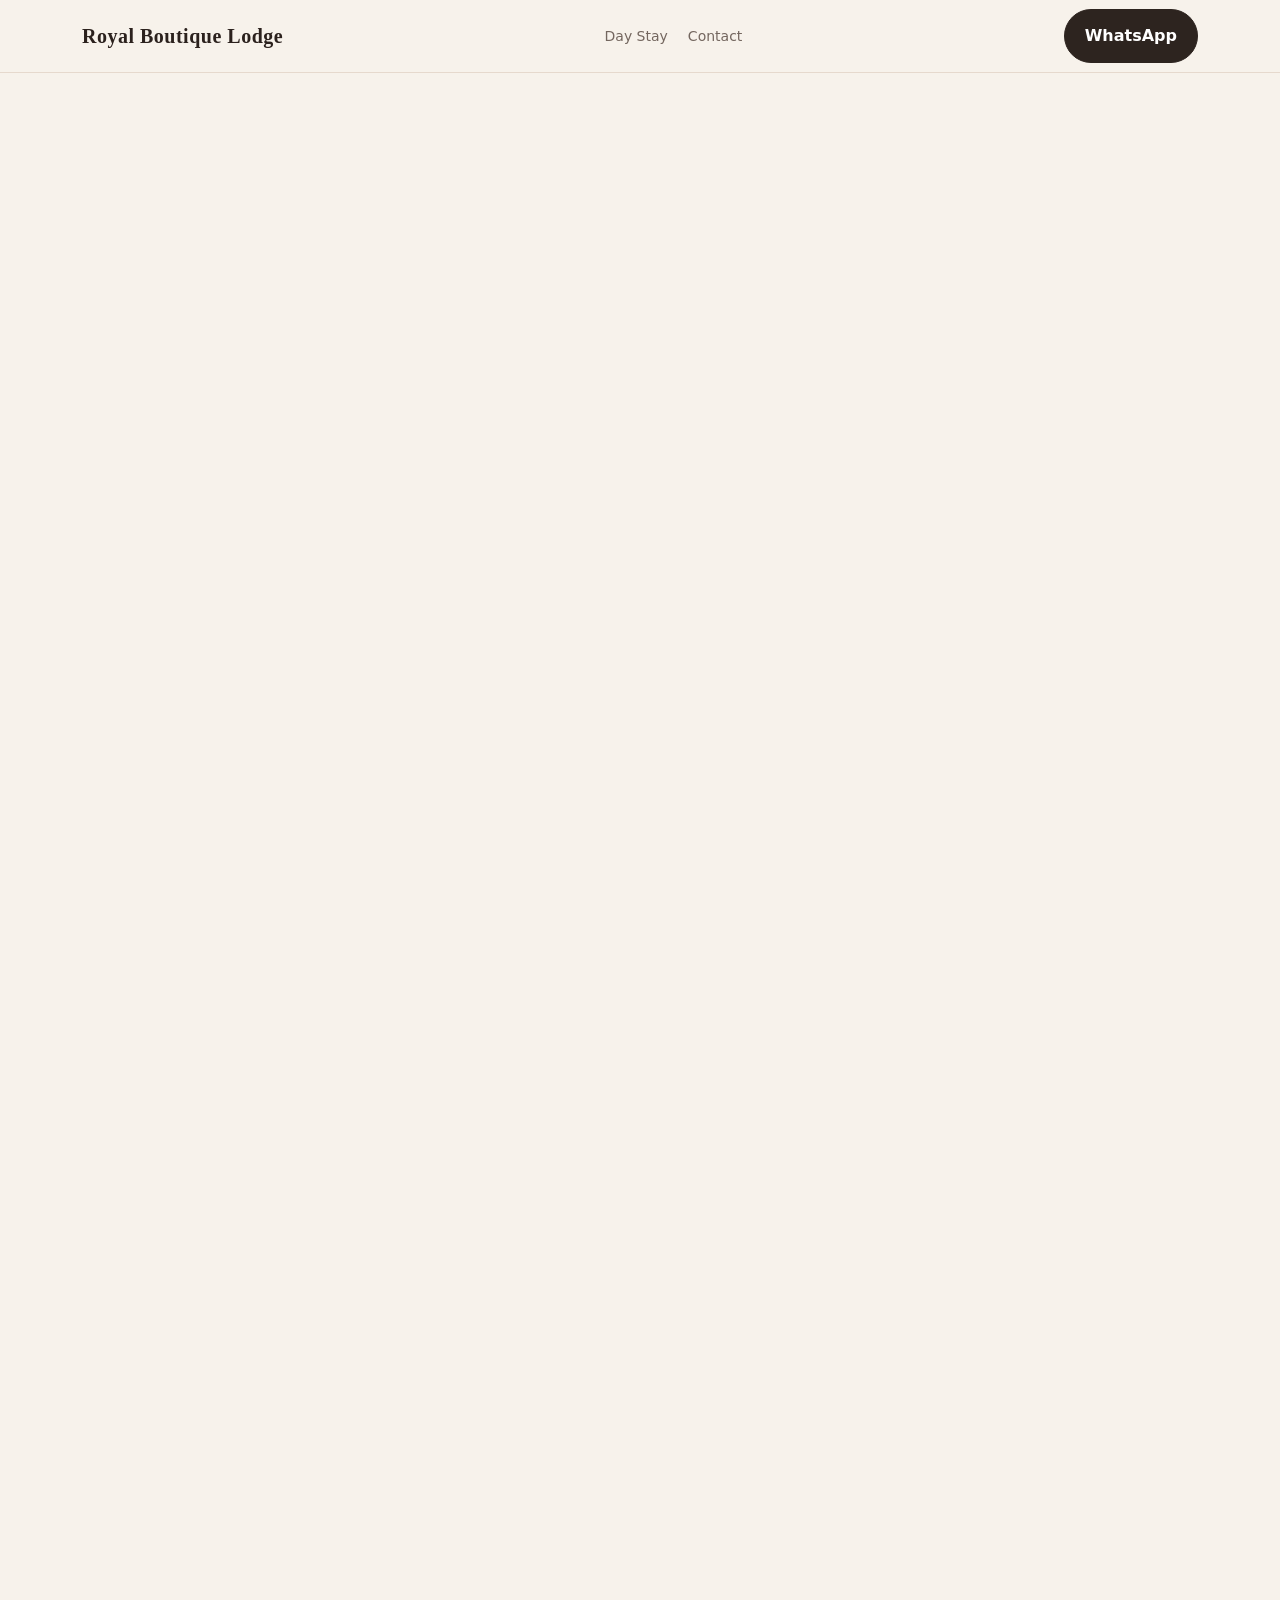
==== commit 59cd4a26: "Improve local contact and location SEO content" ====
--- a/contact/index.html
+++ b/contact/index.html
@@ -1 +1 @@
-<!doctype html><html lang="en-ZW"><head><meta charset="utf-8"><meta name="viewport" content="width=device-width,initial-scale=1,viewport-fit=cover"><title>Royal Boutique Lodge Hillside Harare | Call or WhatsApp</title><meta name="description" content="Royal Boutique Lodge, 76 Le Roux Drive, Hillside, Harare. Call or WhatsApp 0790249322 for day stays and overnight accommodation. Google Maps directions available."><meta name="robots" content="index,follow,max-image-preview:large"><link rel="canonical" href="https://royalboutiquelodge.com/contact/"><link rel="icon" href="/favicon.svg" type="image/svg+xml"><link rel="stylesheet" href="/assets/styles.css"><meta property="og:title" content="Royal Boutique Lodge Hillside Harare | Contact"><meta property="og:description" content="76 Le Roux Drive, Hillside, Harare · Call or WhatsApp 0790249322 for accommodation availability."><meta property="og:url" content="https://royalboutiquelodge.com/contact/"><meta property="og:type" content="website"><meta property="og:image" content="https://static.metricool.com/planner/202610/7304868-file-1771513072494324960.jpeg"><script type="application/ld+json">{"@context":"https://schema.org","@graph":[{"@type":"LodgingBusiness","@id":"https://royalboutiquelodge.com/#lodge","name":"Royal Boutique Lodge","url":"https://royalboutiquelodge.com/","telephone":"+263790249322","priceRange":"US$30-US$70","image":"https://static.metricool.com/planner/202610/7304868-file-1771513072494324960.jpeg","address":{"@type":"PostalAddress","streetAddress":"76 Le Roux Drive, Hillside","addressLocality":"Harare","addressCountry":"ZW"},"areaServed":{"@type":"City","name":"Harare"},"hasMap":"https://www.google.com/maps/dir/?api=1&destination=76%20Le%20Roux%20Drive%2C%20Hillside%2C%20Harare%2C%20Zimbabwe","contactPoint":{"@type":"ContactPoint","telephone":"+263790249322","contactType":"reservations","availableLanguage":"English"}},{"@type":"BreadcrumbList","itemListElement":[{"@type":"ListItem","position":1,"name":"Home","item":"https://royalboutiquelodge.com/"},{"@type":"ListItem","position":2,"name":"Contact Royal Boutique Lodge","item":"https://royalboutiquelodge.com/contact/"}]}]}</script></head><body><header><div class="wrap"><nav><a class="brand" href="/">Royal Boutique Lodge</a><div class="navlinks"><a href="/day-stay-harare/">Day Stay</a><a href="/contact/">Contact</a></div><a class="btn primary" href="https://wa.me/263790249322?text=Hello%20Royal%20Boutique%20Lodge%2C%20I%27d%20like%20to%20check%20availability." target="_blank" rel="noopener noreferrer">WhatsApp</a></nav></div></header><main><section class="page-hero"><div class="wrap"><div class="breadcrumbs"><a href="/">Home</a> / Contact</div><div class="eyebrow">Royal Boutique Lodge · Hillside · Harare</div><h1>Contact Royal Boutique Lodge in Harare</h1><p>For day stay or overnight accommodation in Hillside, call or WhatsApp 0790249322. Bookings are confirmed directly by phone or WhatsApp only.</p></div></section><section><div class="wrap split"><div><div class="room-photo"><img src="https://static.metricool.com/planner/202610/7304868-file-1771513072494324960.jpeg" alt="Royal Boutique Lodge exterior at 76 Le Roux Drive Hillside Harare" width="960" height="1280" loading="eager" decoding="async"></div><div class="photo-note" style="margin-top:16px"><strong>Actual photo:</strong> Royal Boutique Lodge in Hillside, Harare.</div></div><div class="contact-card"><div class="eyebrow" style="color:#d8af7a">Call or WhatsApp only</div><h2>Royal Boutique Lodge</h2><p>76 Le Roux Drive<br>Hillside, Harare<br>Zimbabwe</p><p><strong>Call or WhatsApp</strong><br><a href="tel:+263790249322">0790249322</a></p><p><strong>Accommodation rates</strong><br>Day stay US$30 · Overnight US$40–70</p><p><strong>Booking policy</strong><br>Bookings are confirmed only by phone or WhatsApp. No online checkout or social-media booking is used.</p><div class="cta"><a class="btn light" href="https://wa.me/263790249322?text=Hello%20Royal%20Boutique%20Lodge%2C%20I%27d%20like%20to%20check%20availability." target="_blank" rel="noopener noreferrer">WhatsApp us</a><a class="btn ghost-light" href="tel:+263790249322">Call now</a><a class="btn ghost-light" href="https://www.google.com/maps/dir/?api=1&destination=76%20Le%20Roux%20Drive%2C%20Hillside%2C%20Harare%2C%20Zimbabwe" target="_blank" rel="noopener noreferrer">Get directions</a></div></div></div></section><section style="padding-top:0"><div class="wrap"><div class="section-head"><div><div class="eyebrow">Find accommodation in Hillside</div><h2>76 Le Roux Drive, Hillside, Harare</h2></div><p>Use the map below or tap Get directions to open Google Maps navigation to Royal Boutique Lodge.</p></div><div class="map"><iframe title="Map showing Royal Boutique Lodge at 76 Le Roux Drive Hillside Harare" src="https://www.google.com/maps?q=76+Le+Roux+Drive,+Hillside,+Harare,+Zimbabwe&output=embed" width="100%" height="100%" style="border:0;min-height:420px" loading="lazy" referrerpolicy="no-referrer-when-downgrade"></iframe></div><div class="cta"><a class="btn primary" href="https://www.google.com/maps/dir/?api=1&destination=76%20Le%20Roux%20Drive%2C%20Hillside%2C%20Harare%2C%20Zimbabwe" target="_blank" rel="noopener noreferrer">Open Google Maps directions</a></div></div></section></main><footer><div class="wrap footer-row"><div>Royal Boutique Lodge · 76 Le Roux Drive, Hillside, Harare</div><div class="footer-links"><a href="/">Home</a><a href="/rooms/">Overnight Accommodation</a><a href="/day-stay-harare/">Day Stay</a></div></div></footer><div class="mobilebar"><a class="btn secondary" href="tel:+263790249322">Call</a><a class="btn primary" href="https://wa.me/263790249322?text=Hello%20Royal%20Boutique%20Lodge%2C%20I%27d%20like%20to%20check%20availability." target="_blank" rel="noopener noreferrer">WhatsApp</a></div></body></html>+<!doctype html><html lang="en-ZW"><head><meta charset="utf-8"><meta name="viewport" content="width=device-width,initial-scale=1,viewport-fit=cover"><title>Royal Boutique Lodge Hillside Harare | Call or WhatsApp</title><meta name="description" content="Royal Boutique Lodge, 76 Le Roux Drive, Hillside, Harare. Call or WhatsApp 0790249322 for day stays, overnight accommodation and directions."><meta name="robots" content="index,follow,max-image-preview:large"><link rel="canonical" href="https://royalboutiquelodge.com/contact/"><link rel="icon" href="/favicon.svg" type="image/svg+xml"><link rel="stylesheet" href="/assets/styles.css"><meta property="og:title" content="Royal Boutique Lodge Hillside Harare | Contact"><meta property="og:description" content="76 Le Roux Drive, Hillside, Harare · Call or WhatsApp 0790249322 for accommodation availability."><meta property="og:url" content="https://royalboutiquelodge.com/contact/"><meta property="og:type" content="website"><meta property="og:image" content="https://static.metricool.com/planner/202610/7304868-file-1771513072494324960.jpeg"><script type="application/ld+json">{"@context":"https://schema.org","@graph":[{"@type":"LodgingBusiness","@id":"https://royalboutiquelodge.com/#lodge","name":"Royal Boutique Lodge","url":"https://royalboutiquelodge.com/","telephone":"+263790249322","priceRange":"US$30-US$70","image":"https://static.metricool.com/planner/202610/7304868-file-1771513072494324960.jpeg","address":{"@type":"PostalAddress","streetAddress":"76 Le Roux Drive, Hillside","addressLocality":"Harare","addressCountry":"ZW"},"areaServed":{"@type":"City","name":"Harare"},"hasMap":"https://www.google.com/maps/dir/?api=1&destination=76%20Le%20Roux%20Drive%2C%20Hillside%2C%20Harare%2C%20Zimbabwe","contactPoint":{"@type":"ContactPoint","telephone":"+263790249322","contactType":"reservations","availableLanguage":"English"}},{"@type":"BreadcrumbList","itemListElement":[{"@type":"ListItem","position":1,"name":"Home","item":"https://royalboutiquelodge.com/"},{"@type":"ListItem","position":2,"name":"Contact Royal Boutique Lodge","item":"https://royalboutiquelodge.com/contact/"}]}]}</script></head><body><header><div class="wrap"><nav><a class="brand" href="/">Royal Boutique Lodge</a><div class="navlinks"><a href="/day-stay-harare/">Day Stay</a><a href="/contact/">Contact</a></div><a class="btn primary" href="https://wa.me/263790249322?text=Hello%20Royal%20Boutique%20Lodge%2C%20I%27d%20like%20to%20check%20availability." target="_blank" rel="noopener noreferrer">WhatsApp</a></nav></div></header><main><section class="page-hero"><div class="wrap"><div class="breadcrumbs"><a href="/">Home</a> / Contact</div><div class="eyebrow">Royal Boutique Lodge · Hillside · Harare</div><h1>Contact Royal Boutique Lodge in Harare</h1><p>For day stay or overnight accommodation in Hillside, call or WhatsApp 0790249322. Bookings are confirmed directly by phone or WhatsApp only.</p></div></section><section><div class="wrap split"><div><div class="room-photo"><img src="https://static.metricool.com/planner/202610/7304868-file-1771513072494324960.jpeg" alt="Royal Boutique Lodge exterior at 76 Le Roux Drive Hillside Harare" width="960" height="1280" loading="eager" decoding="async"></div><div class="photo-note" style="margin-top:16px"><strong>Actual photo:</strong> Royal Boutique Lodge in Hillside, Harare.</div></div><div class="contact-card"><div class="eyebrow" style="color:#d8af7a">Call or WhatsApp only</div><h2>Royal Boutique Lodge</h2><p>76 Le Roux Drive<br>Hillside, Harare<br>Zimbabwe</p><p><strong>Call or WhatsApp</strong><br><a href="tel:+263790249322">0790249322</a></p><p><strong>Accommodation rates</strong><br>Day stay US$30 · Overnight US$40–70</p><p><strong>Booking policy</strong><br>Bookings are confirmed only by phone or WhatsApp. No online checkout or social-media booking is used.</p><div class="cta"><a class="btn light" href="https://wa.me/263790249322?text=Hello%20Royal%20Boutique%20Lodge%2C%20I%27d%20like%20to%20check%20availability." target="_blank" rel="noopener noreferrer">WhatsApp us</a><a class="btn ghost-light" href="tel:+263790249322">Call now</a><a class="btn ghost-light" href="https://www.google.com/maps/dir/?api=1&destination=76%20Le%20Roux%20Drive%2C%20Hillside%2C%20Harare%2C%20Zimbabwe" target="_blank" rel="noopener noreferrer">Get directions</a></div></div></div></section><section style="padding-top:0"><div class="wrap"><div class="section-head"><div><div class="eyebrow">Find accommodation in Hillside</div><h2>76 Le Roux Drive, Hillside, Harare</h2></div><p>Use the map below or tap Get directions to open Google Maps navigation to Royal Boutique Lodge.</p></div><div class="map"><iframe title="Map showing Royal Boutique Lodge at 76 Le Roux Drive Hillside Harare" src="https://www.google.com/maps?q=76+Le+Roux+Drive,+Hillside,+Harare,+Zimbabwe&output=embed" width="100%" height="100%" style="border:0;min-height:420px" loading="lazy" referrerpolicy="no-referrer-when-downgrade"></iframe></div><div class="cta"><a class="btn primary" href="https://www.google.com/maps/dir/?api=1&destination=76%20Le%20Roux%20Drive%2C%20Hillside%2C%20Harare%2C%20Zimbabwe" target="_blank" rel="noopener noreferrer">Open Google Maps directions</a></div></div></section><section><div class="wrap"><div class="section-head"><div><div class="eyebrow">Before you travel</div><h2>Contact us directly for current availability</h2></div></div><p>Royal Boutique Lodge serves guests looking for accommodation in Hillside and the wider Harare area. When you call or WhatsApp, tell us whether you need a day stay or an overnight room, your preferred date and the number of guests. We will confirm the available room level and current rate directly with you.</p><p>For visitors unfamiliar with Hillside, use the Google Maps directions on this page to navigate to 76 Le Roux Drive. The lodge does not use online booking engines, Facebook booking or website checkout. Your reservation is confirmed directly with Royal Boutique Lodge by phone or WhatsApp.</p><p>For overnight accommodation, published room levels currently range from US$40 to US$70 per night. Day stays are US$30, subject to availability.</p></div></section></main><footer><div class="wrap footer-row"><div>Royal Boutique Lodge · 76 Le Roux Drive, Hillside, Harare</div><div class="footer-links"><a href="/">Home</a><a href="/rooms/">Overnight Accommodation</a><a href="/day-stay-harare/">Day Stay</a></div></div></footer><div class="mobilebar"><a class="btn secondary" href="tel:+263790249322">Call</a><a class="btn primary" href="https://wa.me/263790249322?text=Hello%20Royal%20Boutique%20Lodge%2C%20I%27d%20like%20to%20check%20availability." target="_blank" rel="noopener noreferrer">WhatsApp</a></div></body></html>
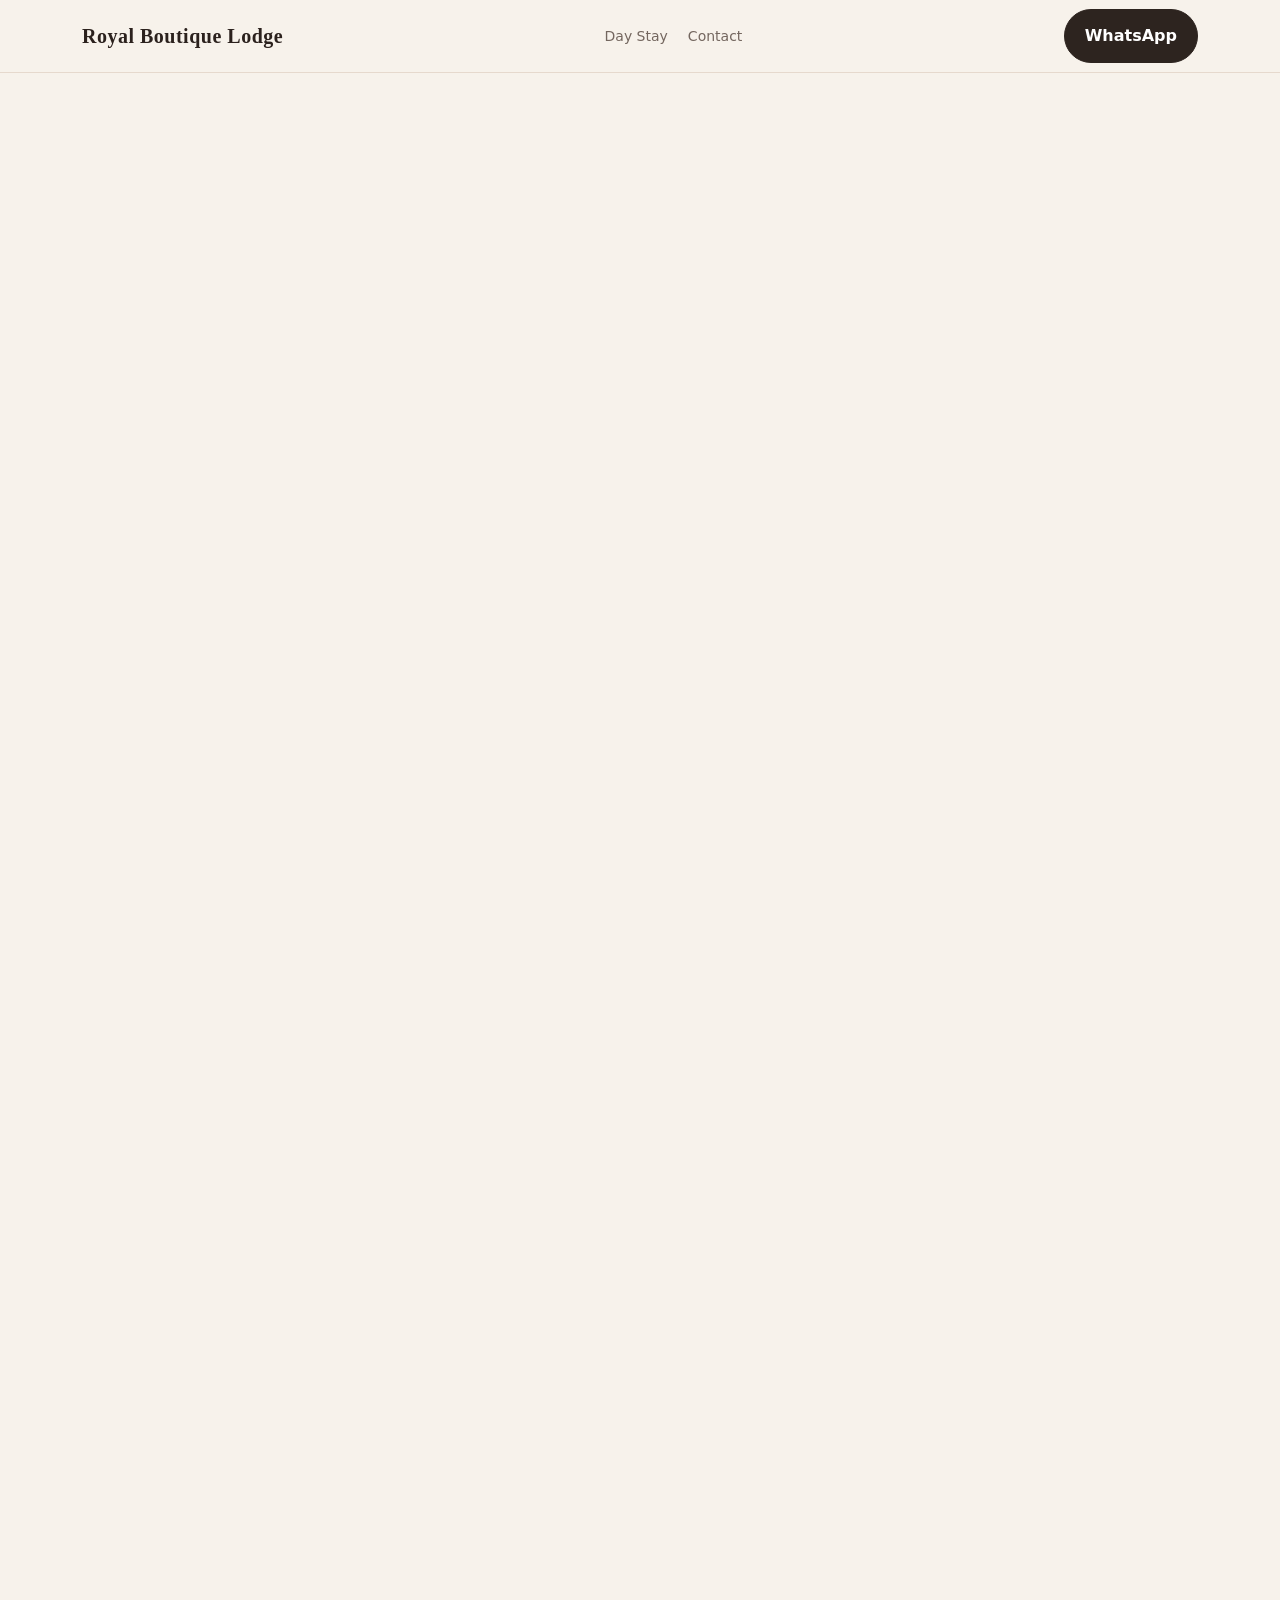
==== commit 6268b047: "Complete local contact page SEO content" ====
--- a/contact/index.html
+++ b/contact/index.html
@@ -1 +1 @@
-<!doctype html><html lang="en-ZW"><head><meta charset="utf-8"><meta name="viewport" content="width=device-width,initial-scale=1,viewport-fit=cover"><title>Royal Boutique Lodge Hillside Harare | Call or WhatsApp</title><meta name="description" content="Royal Boutique Lodge, 76 Le Roux Drive, Hillside, Harare. Call or WhatsApp 0790249322 for day stays, overnight accommodation and directions."><meta name="robots" content="index,follow,max-image-preview:large"><link rel="canonical" href="https://royalboutiquelodge.com/contact/"><link rel="icon" href="/favicon.svg" type="image/svg+xml"><link rel="stylesheet" href="/assets/styles.css"><meta property="og:title" content="Royal Boutique Lodge Hillside Harare | Contact"><meta property="og:description" content="76 Le Roux Drive, Hillside, Harare · Call or WhatsApp 0790249322 for accommodation availability."><meta property="og:url" content="https://royalboutiquelodge.com/contact/"><meta property="og:type" content="website"><meta property="og:image" content="https://static.metricool.com/planner/202610/7304868-file-1771513072494324960.jpeg"><script type="application/ld+json">{"@context":"https://schema.org","@graph":[{"@type":"LodgingBusiness","@id":"https://royalboutiquelodge.com/#lodge","name":"Royal Boutique Lodge","url":"https://royalboutiquelodge.com/","telephone":"+263790249322","priceRange":"US$30-US$70","image":"https://static.metricool.com/planner/202610/7304868-file-1771513072494324960.jpeg","address":{"@type":"PostalAddress","streetAddress":"76 Le Roux Drive, Hillside","addressLocality":"Harare","addressCountry":"ZW"},"areaServed":{"@type":"City","name":"Harare"},"hasMap":"https://www.google.com/maps/dir/?api=1&destination=76%20Le%20Roux%20Drive%2C%20Hillside%2C%20Harare%2C%20Zimbabwe","contactPoint":{"@type":"ContactPoint","telephone":"+263790249322","contactType":"reservations","availableLanguage":"English"}},{"@type":"BreadcrumbList","itemListElement":[{"@type":"ListItem","position":1,"name":"Home","item":"https://royalboutiquelodge.com/"},{"@type":"ListItem","position":2,"name":"Contact Royal Boutique Lodge","item":"https://royalboutiquelodge.com/contact/"}]}]}</script></head><body><header><div class="wrap"><nav><a class="brand" href="/">Royal Boutique Lodge</a><div class="navlinks"><a href="/day-stay-harare/">Day Stay</a><a href="/contact/">Contact</a></div><a class="btn primary" href="https://wa.me/263790249322?text=Hello%20Royal%20Boutique%20Lodge%2C%20I%27d%20like%20to%20check%20availability." target="_blank" rel="noopener noreferrer">WhatsApp</a></nav></div></header><main><section class="page-hero"><div class="wrap"><div class="breadcrumbs"><a href="/">Home</a> / Contact</div><div class="eyebrow">Royal Boutique Lodge · Hillside · Harare</div><h1>Contact Royal Boutique Lodge in Harare</h1><p>For day stay or overnight accommodation in Hillside, call or WhatsApp 0790249322. Bookings are confirmed directly by phone or WhatsApp only.</p></div></section><section><div class="wrap split"><div><div class="room-photo"><img src="https://static.metricool.com/planner/202610/7304868-file-1771513072494324960.jpeg" alt="Royal Boutique Lodge exterior at 76 Le Roux Drive Hillside Harare" width="960" height="1280" loading="eager" decoding="async"></div><div class="photo-note" style="margin-top:16px"><strong>Actual photo:</strong> Royal Boutique Lodge in Hillside, Harare.</div></div><div class="contact-card"><div class="eyebrow" style="color:#d8af7a">Call or WhatsApp only</div><h2>Royal Boutique Lodge</h2><p>76 Le Roux Drive<br>Hillside, Harare<br>Zimbabwe</p><p><strong>Call or WhatsApp</strong><br><a href="tel:+263790249322">0790249322</a></p><p><strong>Accommodation rates</strong><br>Day stay US$30 · Overnight US$40–70</p><p><strong>Booking policy</strong><br>Bookings are confirmed only by phone or WhatsApp. No online checkout or social-media booking is used.</p><div class="cta"><a class="btn light" href="https://wa.me/263790249322?text=Hello%20Royal%20Boutique%20Lodge%2C%20I%27d%20like%20to%20check%20availability." target="_blank" rel="noopener noreferrer">WhatsApp us</a><a class="btn ghost-light" href="tel:+263790249322">Call now</a><a class="btn ghost-light" href="https://www.google.com/maps/dir/?api=1&destination=76%20Le%20Roux%20Drive%2C%20Hillside%2C%20Harare%2C%20Zimbabwe" target="_blank" rel="noopener noreferrer">Get directions</a></div></div></div></section><section style="padding-top:0"><div class="wrap"><div class="section-head"><div><div class="eyebrow">Find accommodation in Hillside</div><h2>76 Le Roux Drive, Hillside, Harare</h2></div><p>Use the map below or tap Get directions to open Google Maps navigation to Royal Boutique Lodge.</p></div><div class="map"><iframe title="Map showing Royal Boutique Lodge at 76 Le Roux Drive Hillside Harare" src="https://www.google.com/maps?q=76+Le+Roux+Drive,+Hillside,+Harare,+Zimbabwe&output=embed" width="100%" height="100%" style="border:0;min-height:420px" loading="lazy" referrerpolicy="no-referrer-when-downgrade"></iframe></div><div class="cta"><a class="btn primary" href="https://www.google.com/maps/dir/?api=1&destination=76%20Le%20Roux%20Drive%2C%20Hillside%2C%20Harare%2C%20Zimbabwe" target="_blank" rel="noopener noreferrer">Open Google Maps directions</a></div></div></section><section><div class="wrap"><div class="section-head"><div><div class="eyebrow">Before you travel</div><h2>Contact us directly for current availability</h2></div></div><p>Royal Boutique Lodge serves guests looking for accommodation in Hillside and the wider Harare area. When you call or WhatsApp, tell us whether you need a day stay or an overnight room, your preferred date and the number of guests. We will confirm the available room level and current rate directly with you.</p><p>For visitors unfamiliar with Hillside, use the Google Maps directions on this page to navigate to 76 Le Roux Drive. The lodge does not use online booking engines, Facebook booking or website checkout. Your reservation is confirmed directly with Royal Boutique Lodge by phone or WhatsApp.</p><p>For overnight accommodation, published room levels currently range from US$40 to US$70 per night. Day stays are US$30, subject to availability.</p></div></section></main><footer><div class="wrap footer-row"><div>Royal Boutique Lodge · 76 Le Roux Drive, Hillside, Harare</div><div class="footer-links"><a href="/">Home</a><a href="/rooms/">Overnight Accommodation</a><a href="/day-stay-harare/">Day Stay</a></div></div></footer><div class="mobilebar"><a class="btn secondary" href="tel:+263790249322">Call</a><a class="btn primary" href="https://wa.me/263790249322?text=Hello%20Royal%20Boutique%20Lodge%2C%20I%27d%20like%20to%20check%20availability." target="_blank" rel="noopener noreferrer">WhatsApp</a></div></body></html>+<!doctype html><html lang="en-ZW"><head><meta charset="utf-8"><meta name="viewport" content="width=device-width,initial-scale=1,viewport-fit=cover"><title>Royal Boutique Lodge Hillside Harare | Call or WhatsApp</title><meta name="description" content="Royal Boutique Lodge, 76 Le Roux Drive, Hillside, Harare. Call or WhatsApp 0790249322 for day stays, overnight accommodation and directions."><meta name="robots" content="index,follow,max-image-preview:large"><link rel="canonical" href="https://royalboutiquelodge.com/contact/"><link rel="icon" href="/favicon.svg" type="image/svg+xml"><link rel="stylesheet" href="/assets/styles.css"><meta property="og:title" content="Royal Boutique Lodge Hillside Harare | Contact"><meta property="og:description" content="76 Le Roux Drive, Hillside, Harare · Call or WhatsApp 0790249322 for accommodation availability."><meta property="og:url" content="https://royalboutiquelodge.com/contact/"><meta property="og:type" content="website"><meta property="og:image" content="https://static.metricool.com/planner/202610/7304868-file-1771513072494324960.jpeg"><script type="application/ld+json">{"@context":"https://schema.org","@graph":[{"@type":"LodgingBusiness","@id":"https://royalboutiquelodge.com/#lodge","name":"Royal Boutique Lodge","url":"https://royalboutiquelodge.com/","telephone":"+263790249322","priceRange":"US$30-US$70","image":"https://static.metricool.com/planner/202610/7304868-file-1771513072494324960.jpeg","address":{"@type":"PostalAddress","streetAddress":"76 Le Roux Drive, Hillside","addressLocality":"Harare","addressCountry":"ZW"},"areaServed":{"@type":"City","name":"Harare"},"hasMap":"https://www.google.com/maps/dir/?api=1&destination=76%20Le%20Roux%20Drive%2C%20Hillside%2C%20Harare%2C%20Zimbabwe","contactPoint":{"@type":"ContactPoint","telephone":"+263790249322","contactType":"reservations","availableLanguage":"English"}},{"@type":"BreadcrumbList","itemListElement":[{"@type":"ListItem","position":1,"name":"Home","item":"https://royalboutiquelodge.com/"},{"@type":"ListItem","position":2,"name":"Contact Royal Boutique Lodge","item":"https://royalboutiquelodge.com/contact/"}]}]}</script></head><body><header><div class="wrap"><nav><a class="brand" href="/">Royal Boutique Lodge</a><div class="navlinks"><a href="/day-stay-harare/">Day Stay</a><a href="/contact/">Contact</a></div><a class="btn primary" href="https://wa.me/263790249322?text=Hello%20Royal%20Boutique%20Lodge%2C%20I%27d%20like%20to%20check%20availability." target="_blank" rel="noopener noreferrer">WhatsApp</a></nav></div></header><main><section class="page-hero"><div class="wrap"><div class="breadcrumbs"><a href="/">Home</a> / Contact</div><div class="eyebrow">Royal Boutique Lodge · Hillside · Harare</div><h1>Contact Royal Boutique Lodge in Harare</h1><p>For day stay or overnight accommodation in Hillside, call or WhatsApp 0790249322. Bookings are confirmed directly by phone or WhatsApp only.</p></div></section><section><div class="wrap split"><div><div class="room-photo"><img src="https://static.metricool.com/planner/202610/7304868-file-1771513072494324960.jpeg" alt="Royal Boutique Lodge exterior at 76 Le Roux Drive Hillside Harare" width="960" height="1280" loading="eager" decoding="async"></div><div class="photo-note" style="margin-top:16px"><strong>Actual photo:</strong> Royal Boutique Lodge in Hillside, Harare.</div></div><div class="contact-card"><div class="eyebrow" style="color:#d8af7a">Call or WhatsApp only</div><h2>Royal Boutique Lodge</h2><p>76 Le Roux Drive<br>Hillside, Harare<br>Zimbabwe</p><p><strong>Call or WhatsApp</strong><br><a href="tel:+263790249322">0790249322</a></p><p><strong>Accommodation rates</strong><br>Day stay US$30 · Overnight US$40–70</p><p><strong>Booking policy</strong><br>Bookings are confirmed only by phone or WhatsApp. No online checkout or social-media booking is used.</p><div class="cta"><a class="btn light" href="https://wa.me/263790249322?text=Hello%20Royal%20Boutique%20Lodge%2C%20I%27d%20like%20to%20check%20availability." target="_blank" rel="noopener noreferrer">WhatsApp us</a><a class="btn ghost-light" href="tel:+263790249322">Call now</a><a class="btn ghost-light" href="https://www.google.com/maps/dir/?api=1&destination=76%20Le%20Roux%20Drive%2C%20Hillside%2C%20Harare%2C%20Zimbabwe" target="_blank" rel="noopener noreferrer">Get directions</a></div></div></div></section><section style="padding-top:0"><div class="wrap"><div class="section-head"><div><div class="eyebrow">Find accommodation in Hillside</div><h2>76 Le Roux Drive, Hillside, Harare</h2></div><p>Use the map below or tap Get directions to open Google Maps navigation to Royal Boutique Lodge.</p></div><div class="map"><iframe title="Map showing Royal Boutique Lodge at 76 Le Roux Drive Hillside Harare" src="https://www.google.com/maps?q=76+Le+Roux+Drive,+Hillside,+Harare,+Zimbabwe&output=embed" width="100%" height="100%" style="border:0;min-height:420px" loading="lazy" referrerpolicy="no-referrer-when-downgrade"></iframe></div><div class="cta"><a class="btn primary" href="https://www.google.com/maps/dir/?api=1&destination=76%20Le%20Roux%20Drive%2C%20Hillside%2C%20Harare%2C%20Zimbabwe" target="_blank" rel="noopener noreferrer">Open Google Maps directions</a></div></div></section><section><div class="wrap"><div class="section-head"><div><div class="eyebrow">Before you travel</div><h2>Contact us directly for current availability</h2></div></div><p>Royal Boutique Lodge serves guests looking for accommodation in Hillside and the wider Harare area. When you call or WhatsApp, tell us whether you need a day stay or an overnight room, your preferred date and the number of guests. We will confirm the available room level and current rate directly with you.</p><p>For visitors unfamiliar with Hillside, use the Google Maps directions on this page to navigate to 76 Le Roux Drive. The lodge does not use online booking engines, Facebook booking or website checkout. Your reservation is confirmed directly with Royal Boutique Lodge by phone or WhatsApp.</p><p>For overnight accommodation, published room levels currently range from US$40 to US$70 per night. Day stays are US$30, subject to availability.</p><p>Guests searching for a lodge, guest house, boutique stay or affordable accommodation in Harare can contact us directly for the latest room availability, directions and practical information before travelling to Hillside.</p></div></section></main><footer><div class="wrap footer-row"><div>Royal Boutique Lodge · 76 Le Roux Drive, Hillside, Harare</div><div class="footer-links"><a href="/">Home</a><a href="/rooms/">Overnight Accommodation</a><a href="/day-stay-harare/">Day Stay</a></div></div></footer><div class="mobilebar"><a class="btn secondary" href="tel:+263790249322">Call</a><a class="btn primary" href="https://wa.me/263790249322?text=Hello%20Royal%20Boutique%20Lodge%2C%20I%27d%20like%20to%20check%20availability." target="_blank" rel="noopener noreferrer">WhatsApp</a></div></body></html>
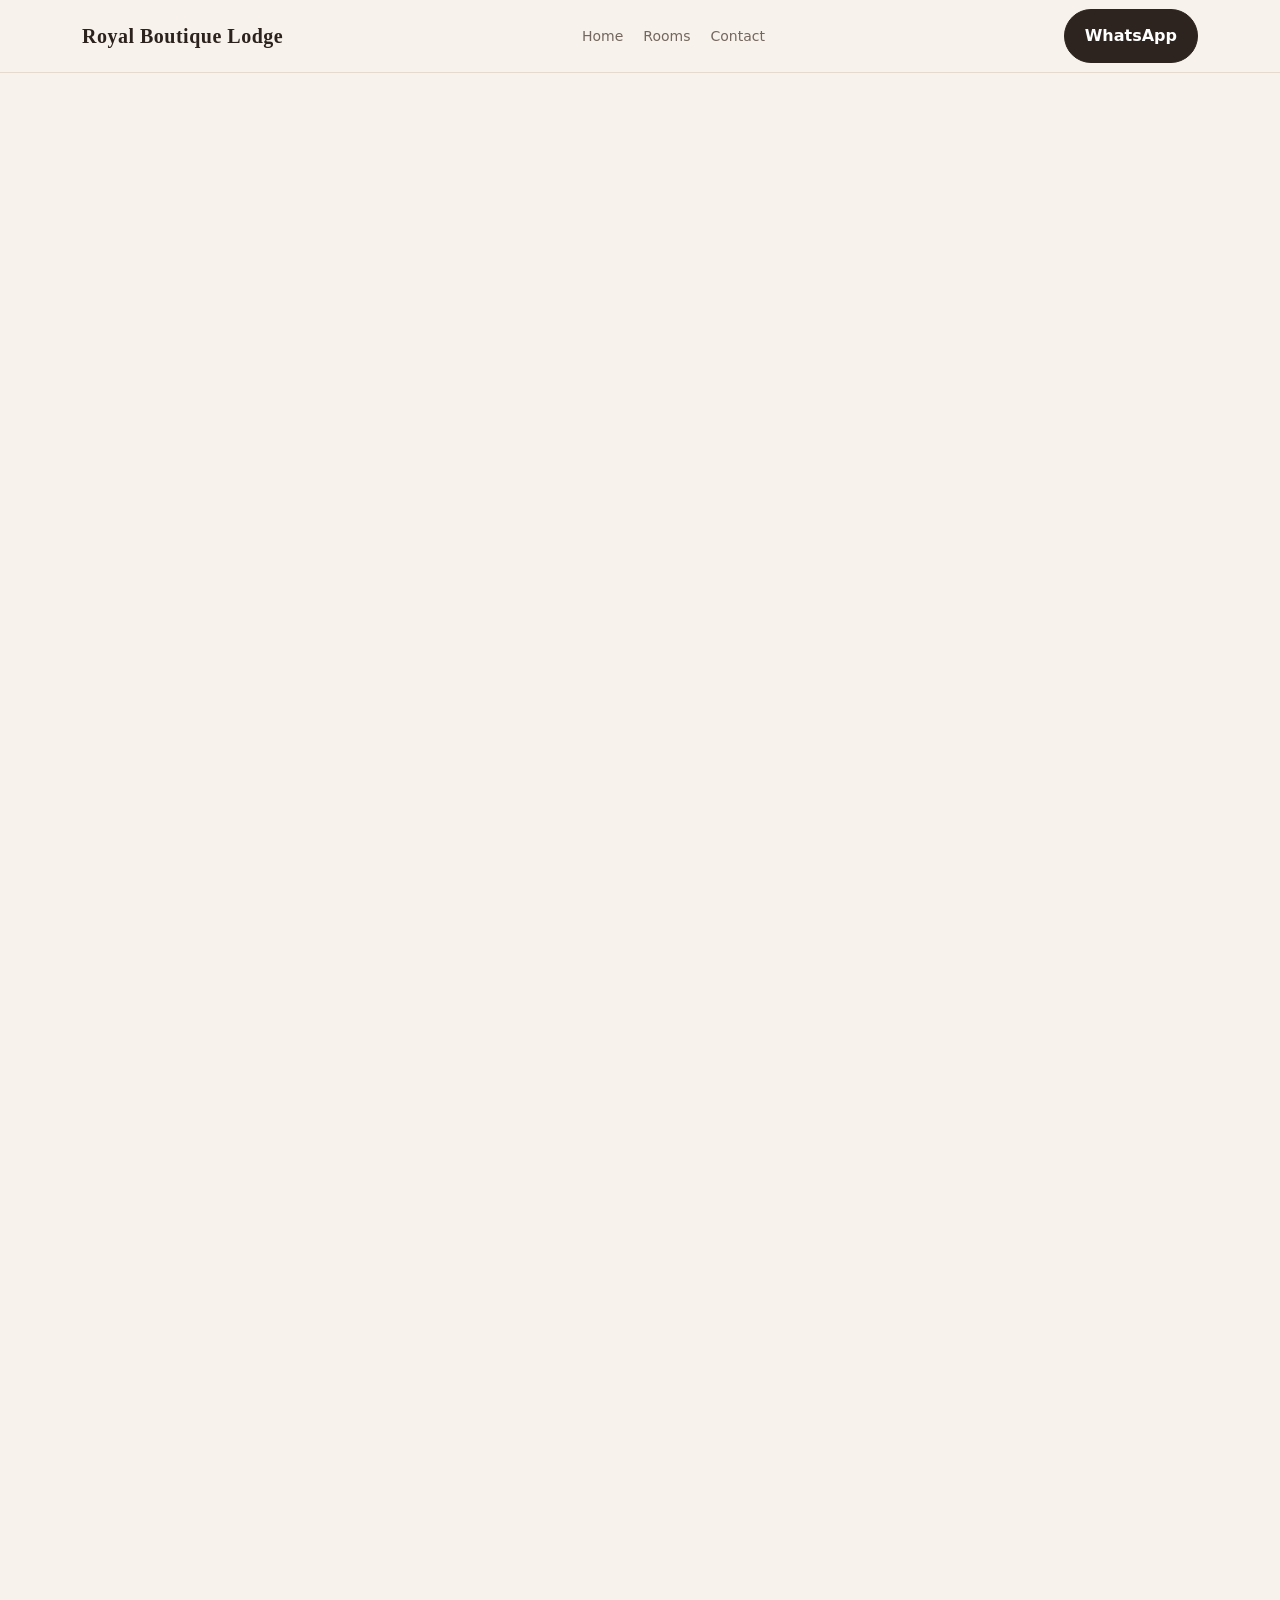
==== commit 903ba904: "Optimize contact page and remove stale day-stay marketing" ====
--- a/contact/index.html
+++ b/contact/index.html
@@ -1 +1,131 @@
-<!doctype html><html lang="en-ZW"><head><meta charset="utf-8"><meta name="viewport" content="width=device-width,initial-scale=1,viewport-fit=cover"><title>Royal Boutique Lodge Hillside Harare | Call or WhatsApp</title><meta name="description" content="Royal Boutique Lodge, 76 Le Roux Drive, Hillside, Harare. Call or WhatsApp 0790249322 for day stays, overnight accommodation and directions."><meta name="robots" content="index,follow,max-image-preview:large"><link rel="canonical" href="https://royalboutiquelodge.com/contact/"><link rel="icon" href="/favicon.svg" type="image/svg+xml"><link rel="stylesheet" href="/assets/styles.css"><meta property="og:title" content="Royal Boutique Lodge Hillside Harare | Contact"><meta property="og:description" content="76 Le Roux Drive, Hillside, Harare · Call or WhatsApp 0790249322 for accommodation availability."><meta property="og:url" content="https://royalboutiquelodge.com/contact/"><meta property="og:type" content="website"><meta property="og:image" content="https://static.metricool.com/planner/202610/7304868-file-1771513072494324960.jpeg"><script type="application/ld+json">{"@context":"https://schema.org","@graph":[{"@type":"LodgingBusiness","@id":"https://royalboutiquelodge.com/#lodge","name":"Royal Boutique Lodge","url":"https://royalboutiquelodge.com/","telephone":"+263790249322","priceRange":"US$30-US$70","image":"https://static.metricool.com/planner/202610/7304868-file-1771513072494324960.jpeg","address":{"@type":"PostalAddress","streetAddress":"76 Le Roux Drive, Hillside","addressLocality":"Harare","addressCountry":"ZW"},"areaServed":{"@type":"City","name":"Harare"},"hasMap":"https://www.google.com/maps/dir/?api=1&destination=76%20Le%20Roux%20Drive%2C%20Hillside%2C%20Harare%2C%20Zimbabwe","contactPoint":{"@type":"ContactPoint","telephone":"+263790249322","contactType":"reservations","availableLanguage":"English"}},{"@type":"BreadcrumbList","itemListElement":[{"@type":"ListItem","position":1,"name":"Home","item":"https://royalboutiquelodge.com/"},{"@type":"ListItem","position":2,"name":"Contact Royal Boutique Lodge","item":"https://royalboutiquelodge.com/contact/"}]}]}</script></head><body><header><div class="wrap"><nav><a class="brand" href="/">Royal Boutique Lodge</a><div class="navlinks"><a href="/day-stay-harare/">Day Stay</a><a href="/contact/">Contact</a></div><a class="btn primary" href="https://wa.me/263790249322?text=Hello%20Royal%20Boutique%20Lodge%2C%20I%27d%20like%20to%20check%20availability." target="_blank" rel="noopener noreferrer">WhatsApp</a></nav></div></header><main><section class="page-hero"><div class="wrap"><div class="breadcrumbs"><a href="/">Home</a> / Contact</div><div class="eyebrow">Royal Boutique Lodge · Hillside · Harare</div><h1>Contact Royal Boutique Lodge in Harare</h1><p>For day stay or overnight accommodation in Hillside, call or WhatsApp 0790249322. Bookings are confirmed directly by phone or WhatsApp only.</p></div></section><section><div class="wrap split"><div><div class="room-photo"><img src="https://static.metricool.com/planner/202610/7304868-file-1771513072494324960.jpeg" alt="Royal Boutique Lodge exterior at 76 Le Roux Drive Hillside Harare" width="960" height="1280" loading="eager" decoding="async"></div><div class="photo-note" style="margin-top:16px"><strong>Actual photo:</strong> Royal Boutique Lodge in Hillside, Harare.</div></div><div class="contact-card"><div class="eyebrow" style="color:#d8af7a">Call or WhatsApp only</div><h2>Royal Boutique Lodge</h2><p>76 Le Roux Drive<br>Hillside, Harare<br>Zimbabwe</p><p><strong>Call or WhatsApp</strong><br><a href="tel:+263790249322">0790249322</a></p><p><strong>Accommodation rates</strong><br>Day stay US$30 · Overnight US$40–70</p><p><strong>Booking policy</strong><br>Bookings are confirmed only by phone or WhatsApp. No online checkout or social-media booking is used.</p><div class="cta"><a class="btn light" href="https://wa.me/263790249322?text=Hello%20Royal%20Boutique%20Lodge%2C%20I%27d%20like%20to%20check%20availability." target="_blank" rel="noopener noreferrer">WhatsApp us</a><a class="btn ghost-light" href="tel:+263790249322">Call now</a><a class="btn ghost-light" href="https://www.google.com/maps/dir/?api=1&destination=76%20Le%20Roux%20Drive%2C%20Hillside%2C%20Harare%2C%20Zimbabwe" target="_blank" rel="noopener noreferrer">Get directions</a></div></div></div></section><section style="padding-top:0"><div class="wrap"><div class="section-head"><div><div class="eyebrow">Find accommodation in Hillside</div><h2>76 Le Roux Drive, Hillside, Harare</h2></div><p>Use the map below or tap Get directions to open Google Maps navigation to Royal Boutique Lodge.</p></div><div class="map"><iframe title="Map showing Royal Boutique Lodge at 76 Le Roux Drive Hillside Harare" src="https://www.google.com/maps?q=76+Le+Roux+Drive,+Hillside,+Harare,+Zimbabwe&output=embed" width="100%" height="100%" style="border:0;min-height:420px" loading="lazy" referrerpolicy="no-referrer-when-downgrade"></iframe></div><div class="cta"><a class="btn primary" href="https://www.google.com/maps/dir/?api=1&destination=76%20Le%20Roux%20Drive%2C%20Hillside%2C%20Harare%2C%20Zimbabwe" target="_blank" rel="noopener noreferrer">Open Google Maps directions</a></div></div></section><section><div class="wrap"><div class="section-head"><div><div class="eyebrow">Before you travel</div><h2>Contact us directly for current availability</h2></div></div><p>Royal Boutique Lodge serves guests looking for accommodation in Hillside and the wider Harare area. When you call or WhatsApp, tell us whether you need a day stay or an overnight room, your preferred date and the number of guests. We will confirm the available room level and current rate directly with you.</p><p>For visitors unfamiliar with Hillside, use the Google Maps directions on this page to navigate to 76 Le Roux Drive. The lodge does not use online booking engines, Facebook booking or website checkout. Your reservation is confirmed directly with Royal Boutique Lodge by phone or WhatsApp.</p><p>For overnight accommodation, published room levels currently range from US$40 to US$70 per night. Day stays are US$30, subject to availability.</p><p>Guests searching for a lodge, guest house, boutique stay or affordable accommodation in Harare can contact us directly for the latest room availability, directions and practical information before travelling to Hillside.</p></div></section></main><footer><div class="wrap footer-row"><div>Royal Boutique Lodge · 76 Le Roux Drive, Hillside, Harare</div><div class="footer-links"><a href="/">Home</a><a href="/rooms/">Overnight Accommodation</a><a href="/day-stay-harare/">Day Stay</a></div></div></footer><div class="mobilebar"><a class="btn secondary" href="tel:+263790249322">Call</a><a class="btn primary" href="https://wa.me/263790249322?text=Hello%20Royal%20Boutique%20Lodge%2C%20I%27d%20like%20to%20check%20availability." target="_blank" rel="noopener noreferrer">WhatsApp</a></div></body></html>+<!doctype html>
+<html lang="en-ZW">
+<head>
+  <meta charset="utf-8">
+  <meta name="viewport" content="width=device-width,initial-scale=1,viewport-fit=cover">
+  <title>Contact Royal Boutique Lodge | Hillside, Harare</title>
+  <meta name="description" content="Contact Royal Boutique Lodge at 76 Le Roux Drive, Hillside, Harare. Call or WhatsApp 0790249322 for room availability, rates and directions.">
+  <meta name="robots" content="index,follow,max-image-preview:large,max-snippet:-1">
+  <meta name="theme-color" content="#2d241f">
+  <link rel="canonical" href="https://royalboutiquelodge.com/contact/">
+  <link rel="icon" href="/favicon.svg" type="image/svg+xml">
+  <link rel="preconnect" href="https://static.wixstatic.com" crossorigin>
+  <link rel="preconnect" href="https://www.google.com">
+  <link rel="stylesheet" href="/assets/styles.css?v=20261017-opt1">
+  <meta property="og:type" content="website">
+  <meta property="og:site_name" content="Royal Boutique Lodge">
+  <meta property="og:title" content="Contact Royal Boutique Lodge | Hillside, Harare">
+  <meta property="og:description" content="76 Le Roux Drive, Hillside, Harare · Call or WhatsApp 0790249322 for room availability.">
+  <meta property="og:url" content="https://royalboutiquelodge.com/contact/">
+  <meta property="og:image" content="https://static.wixstatic.com/media/af0e87_27046f485200414894c66959e7d8dd8e~mv2.webp">
+  <meta property="og:image:alt" content="Entrance to Royal Boutique Lodge at 76 Le Roux Drive, Hillside, Harare">
+  <meta name="twitter:card" content="summary_large_image">
+  <script type="application/ld+json">
+  {
+    "@context":"https://schema.org",
+    "@graph":[
+      {
+        "@type":"LodgingBusiness",
+        "@id":"https://royalboutiquelodge.com/#lodge",
+        "name":"Royal Boutique Lodge",
+        "url":"https://royalboutiquelodge.com/",
+        "telephone":"+263790249322",
+        "priceRange":"US$40-US$70",
+        "image":"https://static.wixstatic.com/media/af0e87_27046f485200414894c66959e7d8dd8e~mv2.webp",
+        "address":{"@type":"PostalAddress","streetAddress":"76 Le Roux Drive, Hillside","addressLocality":"Harare","addressCountry":"ZW"},
+        "areaServed":{"@type":"City","name":"Harare"},
+        "hasMap":"https://www.google.com/maps/dir/?api=1&destination=76%20Le%20Roux%20Drive%2C%20Hillside%2C%20Harare%2C%20Zimbabwe",
+        "contactPoint":{"@type":"ContactPoint","telephone":"+263790249322","contactType":"reservations","availableLanguage":"English"},
+        "sameAs":["https://www.facebook.com/p/Royal-Boutique-Lodge-61594972321582/"]
+      },
+      {
+        "@type":"BreadcrumbList",
+        "itemListElement":[
+          {"@type":"ListItem","position":1,"name":"Home","item":"https://royalboutiquelodge.com/"},
+          {"@type":"ListItem","position":2,"name":"Contact Royal Boutique Lodge","item":"https://royalboutiquelodge.com/contact/"}
+        ]
+      }
+    ]
+  }
+  </script>
+</head>
+<body>
+<a class="skip" href="#main">Skip to content</a>
+<header><div class="wrap"><nav>
+  <a class="brand" href="/">Royal Boutique Lodge</a>
+  <div class="navlinks"><a href="/">Home</a><a href="/rooms/">Rooms</a><a href="/contact/">Contact</a></div>
+  <a class="btn primary js-lead" data-lead="whatsapp_contact_header" href="https://wa.me/263790249322?text=Hello%20Royal%20Boutique%20Lodge%2C%20I%27d%20like%20to%20check%20availability." target="_blank" rel="noopener noreferrer">WhatsApp</a>
+</nav></div></header>
+
+<main id="main">
+<section class="page-hero">
+  <div class="wrap">
+    <div class="breadcrumbs"><a href="/">Home</a> / Contact</div>
+    <div class="eyebrow">Royal Boutique Lodge · Hillside · Harare</div>
+    <h1>Contact Royal Boutique Lodge</h1>
+    <p>Call or WhatsApp 079 024 9322 for current room availability, rates and directions to 76 Le Roux Drive, Hillside, Harare.</p>
+  </div>
+</section>
+
+<section style="padding-top:28px">
+  <div class="wrap split">
+    <div>
+      <div class="room-photo"><img src="https://static.wixstatic.com/media/af0e87_27046f485200414894c66959e7d8dd8e~mv2.webp" alt="Entrance to Royal Boutique Lodge at 76 Le Roux Drive Hillside Harare" loading="eager" decoding="async"></div>
+      <div class="photo-note"><strong>Royal Boutique Lodge:</strong> 76 Le Roux Drive, Hillside, Harare.</div>
+    </div>
+    <div class="contact-card">
+      <div class="eyebrow" style="color:#d8af7a">Direct booking</div>
+      <h2>Royal Boutique Lodge</h2>
+      <p>76 Le Roux Drive<br>Hillside, Harare<br>Zimbabwe</p>
+      <p><strong>Call or WhatsApp</strong><br><a class="js-lead" data-lead="call_contact_card" href="tel:+263790249322">079 024 9322</a></p>
+      <p><strong>Overnight room rates</strong><br>US$40 · US$50 · US$60 · US$70 per night</p>
+      <p><strong>Booking</strong><br>Contact the lodge directly to check availability and confirm your stay.</p>
+      <div class="cta">
+        <a class="btn light js-lead" data-lead="whatsapp_contact_card" href="https://wa.me/263790249322?text=Hello%20Royal%20Boutique%20Lodge%2C%20I%27d%20like%20to%20check%20availability." target="_blank" rel="noopener noreferrer">WhatsApp us</a>
+        <a class="btn ghost-light js-lead" data-lead="call_contact_card_button" href="tel:+263790249322">Call now</a>
+        <a class="btn ghost-light js-lead" data-lead="directions_contact_card" href="https://www.google.com/maps/dir/?api=1&destination=76%20Le%20Roux%20Drive%2C%20Hillside%2C%20Harare%2C%20Zimbabwe" target="_blank" rel="noopener noreferrer">Get directions</a>
+      </div>
+    </div>
+  </div>
+</section>
+
+<section style="padding-top:20px">
+  <div class="wrap">
+    <div class="section-head">
+      <div><div class="eyebrow">Find us in Hillside</div><h2>76 Le Roux Drive, Harare</h2></div>
+      <p>Use the map or tap Get directions to open Google Maps navigation.</p>
+    </div>
+    <div class="map">
+      <iframe title="Map showing Royal Boutique Lodge at 76 Le Roux Drive Hillside Harare" src="https://www.google.com/maps?q=76+Le+Roux+Drive,+Hillside,+Harare,+Zimbabwe&output=embed" width="100%" height="100%" style="border:0;min-height:420px" loading="lazy" referrerpolicy="no-referrer-when-downgrade"></iframe>
+    </div>
+    <div class="cta">
+      <a class="btn primary js-lead" data-lead="directions_contact_map" href="https://www.google.com/maps/dir/?api=1&destination=76%20Le%20Roux%20Drive%2C%20Hillside%2C%20Harare%2C%20Zimbabwe" target="_blank" rel="noopener noreferrer">Open Google Maps directions</a>
+    </div>
+  </div>
+</section>
+
+<section>
+  <div class="wrap">
+    <div class="section-head"><div><div class="eyebrow">Before you travel</div><h2>Check availability directly</h2></div></div>
+    <p>When you call or WhatsApp, tell us your preferred date, number of guests and the room level you are interested in. We will confirm current availability directly.</p>
+    <p>Published overnight rates currently range from US$40 to US$70 per night. For room photographs and accommodation details, see our <a class="text-link" href="/rooms/">rooms and rates page</a>.</p>
+  </div>
+</section>
+</main>
+
+<footer><div class="wrap footer-row">
+  <div>Royal Boutique Lodge · 76 Le Roux Drive, Hillside, Harare</div>
+  <div class="footer-links"><a href="/">Home</a><a href="/rooms/">Rooms</a><a href="/contact/">Contact</a></div>
+</div></footer>
+
+<div class="mobilebar">
+  <a class="btn secondary js-lead" data-lead="call_contact_mobile" href="tel:+263790249322">Call</a>
+  <a class="btn primary js-lead" data-lead="whatsapp_contact_mobile" href="https://wa.me/263790249322?text=Hello%20Royal%20Boutique%20Lodge%2C%20I%27d%20like%20to%20check%20availability." target="_blank" rel="noopener noreferrer">WhatsApp</a>
+</div>
+
+<script>
+window.dataLayer=window.dataLayer||[];
+document.addEventListener('click',function(e){var a=e.target.closest('.js-lead');if(!a)return;var t=a.getAttribute('data-lead')||'lead_click';window.dataLayer.push({event:'lodge_lead_click',lead_type:t,link_url:a.href});if(typeof window.gtag==='function'){window.gtag('event','generate_lead',{lead_type:t});}},{passive:true});
+</script>
+</body>
+</html>
